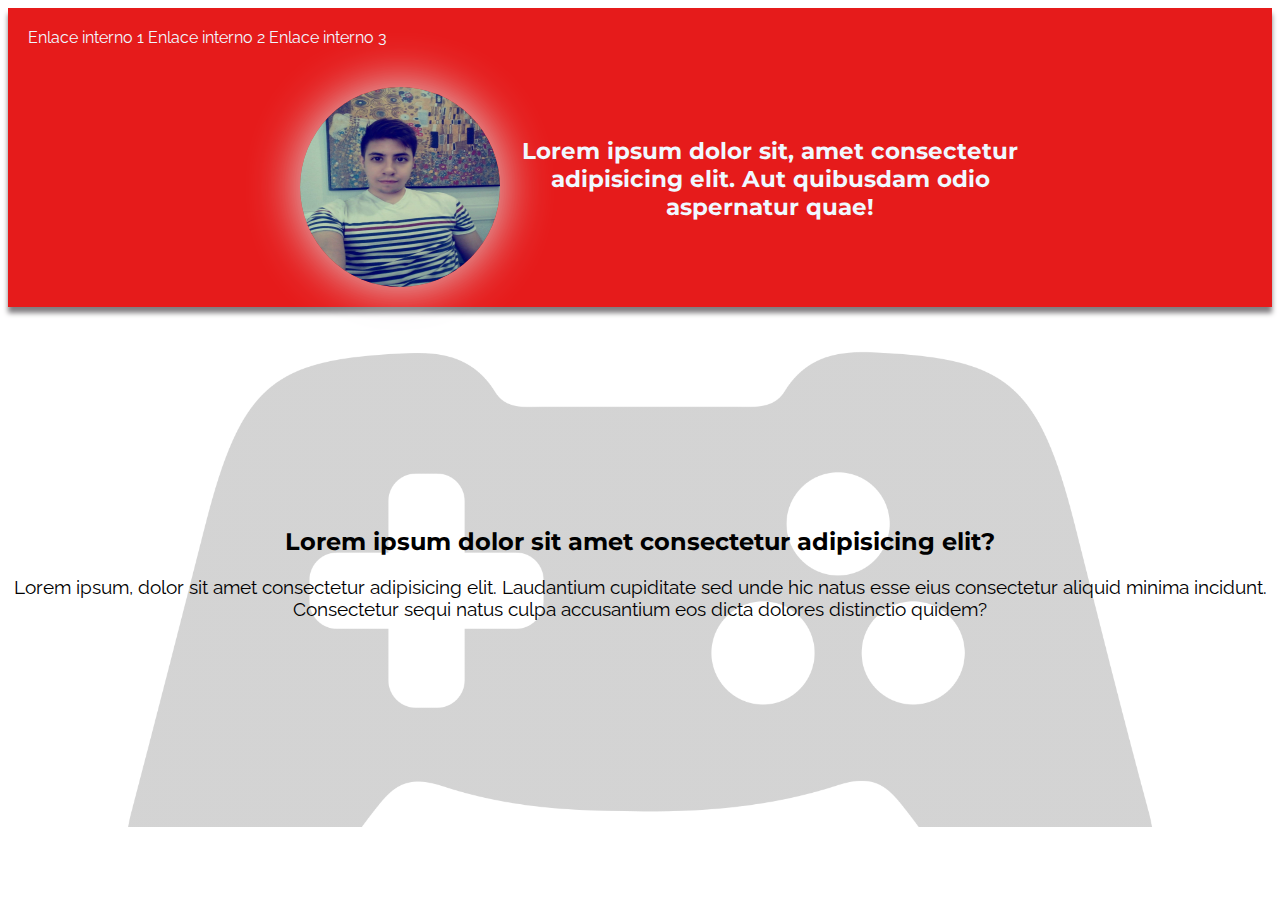
==== index.html @ 28871e73 "ajustes en primera seccion y cabecera" ====
<!DOCTYPE html>
<html>

<head>
  <meta charset="utf-8">
  <title>Hello, world!</title>
  <link rel="stylesheet" href="https://stackpath.bootstrapcdn.com/bootstrap/4.1.3/css/bootstrap.min.css" integrity="sha384-MCw98/SFnGE8fJT3GXwEOngsV7Zt27NXFoaoApmYm81iuXoPkFOJwJ8ERdknLPMO"
    crossorigin="anonymous">
    <link href="https://fonts.googleapis.com/css?family=Permanent+Marker|Raleway" rel="stylesheet">
    <link href="https://fonts.googleapis.com/css?family=Montserrat|Permanent+Marker|Raleway" rel="stylesheet">
  <link href="styles.css" rel="stylesheet">

  <script src="https://stackpath.bootstrapcdn.com/bootstrap/4.1.3/js/bootstrap.min.js" integrity="sha384-ChfqqxuZUCnJSK3+MXmPNIyE6ZbWh2IMqE241rYiqJxyMiZ6OW/JmZQ5stwEULTy"
    crossorigin="anonymous"></script>
</head>

<body>
  <header class="container-fluid cont_header">
    <section class="col12">
      <article class="row menu_nav">
        <a href="#">Enlace interno 1</a>
        <a href="#">Enlace interno 2</a>      
        <a href="#">Enlace interno 3</a>            
      </article>
      <article class="row cont_sobremi">
        <img src="img/mifoto.png" alt="yo">
        <h1 class="sobre_mi">Lorem ipsum dolor sit, amet consectetur adipisicing elit. Aut quibusdam odio aspernatur quae!</h1>
      </article>
    </section>
  </header>
  <section class="container seccion_body">
    <article class="primera_seccion col12">
      <h2 class="titulo_seccion">Lorem ipsum dolor sit amet consectetur adipisicing elit?</h2>
      <p class="expl_seccion">Lorem ipsum, dolor sit amet consectetur adipisicing elit. Laudantium cupiditate sed unde hic natus esse eius consectetur aliquid minima incidunt. Consectetur sequi natus culpa accusantium eos dicta dolores distinctio quidem?</p>
    </article>
  </section>
  <footer>

  </footer>
</body>

</html>
---- styles.css ----
.cont_header {
    width: 100%;
    height: 20%;
    background-color: rgb(230, 27, 27);
    color: aliceblue;
    -webkit-box-shadow: 0px 6px 5px 0px rgba(130, 126, 130, 1);
    -moz-box-shadow: 0px 6px 5px 0px rgba(130, 126, 130, 1);
    box-shadow: 0px 6px 5px 0px rgba(130, 126, 130, 1);
    z-index: 20;
}

article>img {
    width: 200px;
    height: 200px;
    border-radius: 50%;
    -webkit-box-shadow: 0px 0px 51px 0px rgba(224,221,224,1);
-moz-box-shadow: 0px 0px 51px 0px rgba(224,221,224,1);
box-shadow: 0px 0px 51px 0px rgba(224,221,224,1);
}

.menu_nav {
    padding: 20px;
    font-family: 'Raleway', sans-serif;
    color: aliceblue;
    text-decoration: none;
}

.sobre_mi {
    font-family: 'Montserrat', sans-serif;
    font-size: 17pt;
    margin-left: 20px;
    width: 500px;
    margin-top: 50px;
}

.cont_sobremi {
    display: flex;
    flex-direction: row;
    width: 100%;
    justify-content: center;
    padding: 20px;
    text-align: center;
}

article>a {
    color: aliceblue;
    text-decoration: none;
}

.primera_seccion {
    width: 100%;
    height: 100%;
    background-repeat: no-repeat;
    background-size: 100%;
    background-image: linear-gradient(rgba(255, 255, 255, .5), rgba(255, 255, 255, .5)), url("img/fondo1.png");
    z-index: 0;
}

.seccion_body {
    width: 100%;
    height: 500px;
    margin-top: 10px;
}

.titulo_seccion {
    text-align: center;
    padding-top: 200px;
    font-family: 'Montserrat', sans-serif;
}

.expl_seccion {
    text-align: center;
    font-family: 'Raleway', sans-serif;
    font-size: 14pt
}
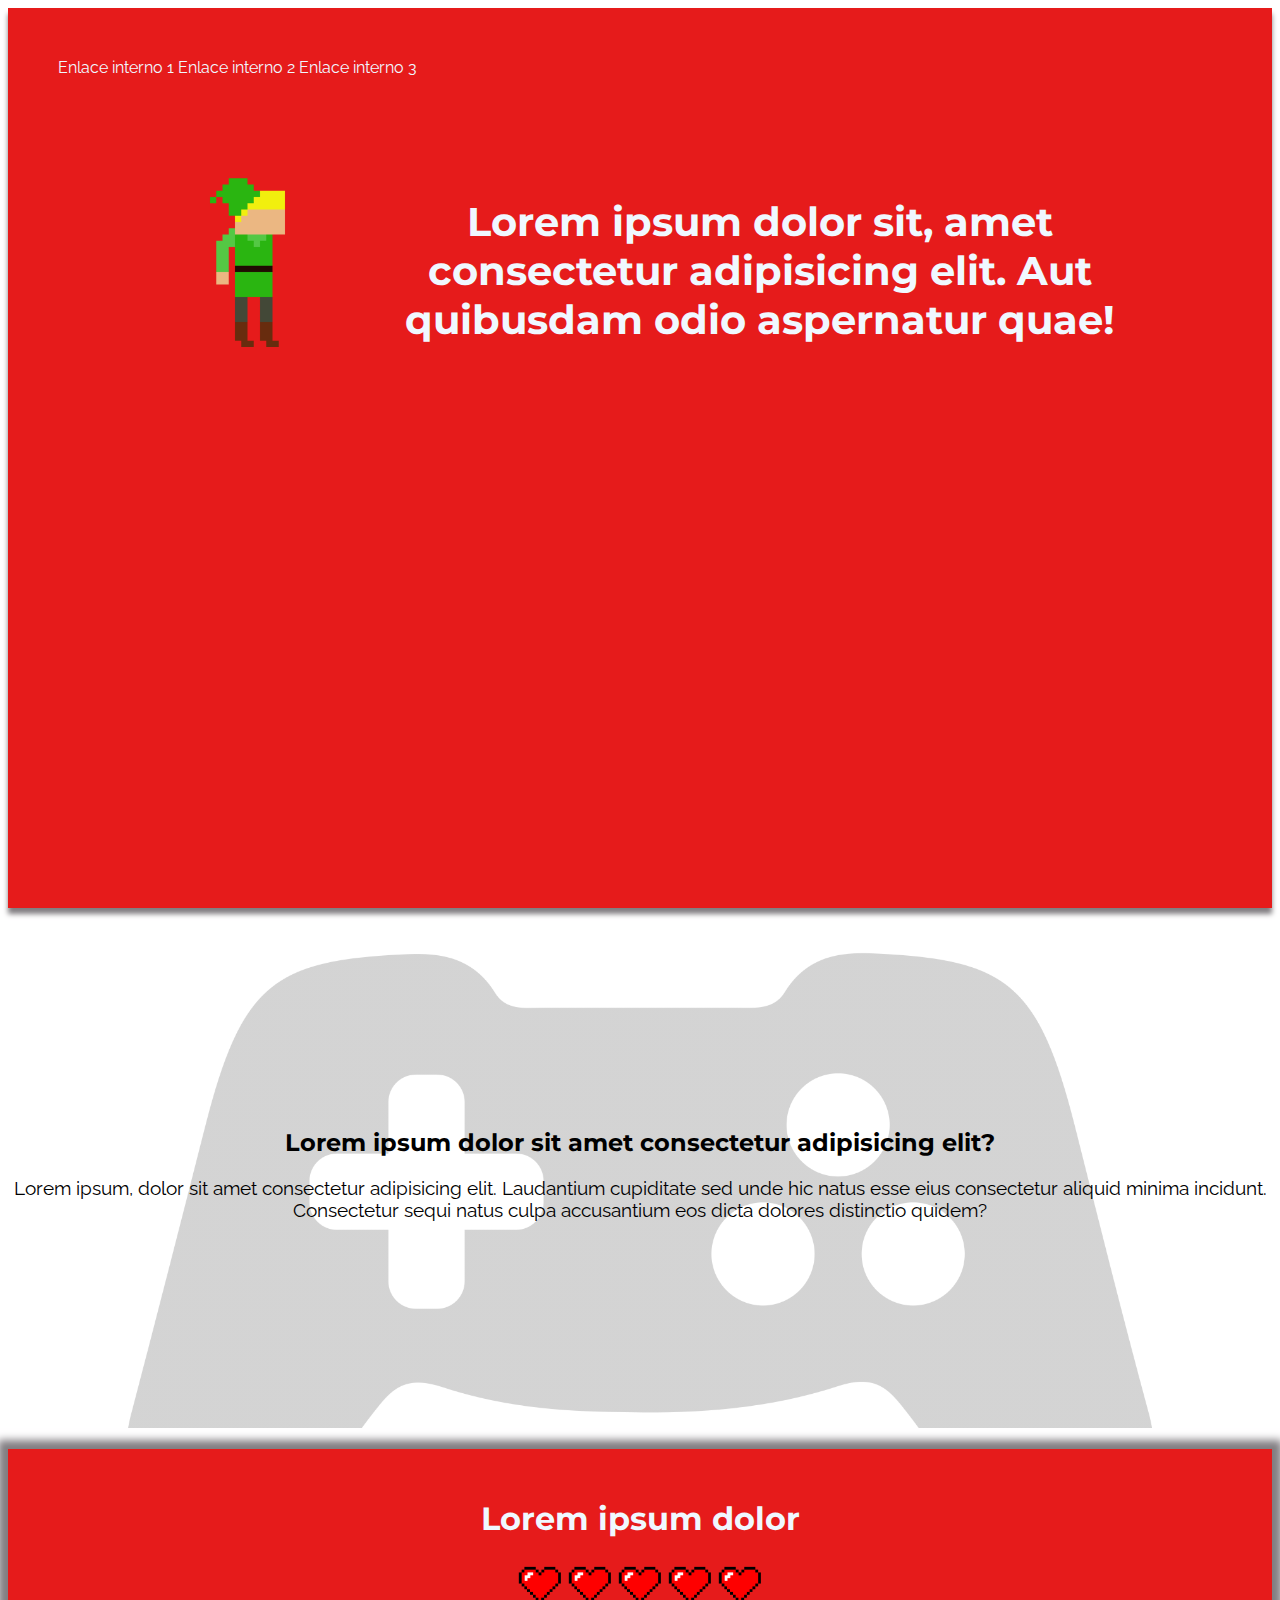
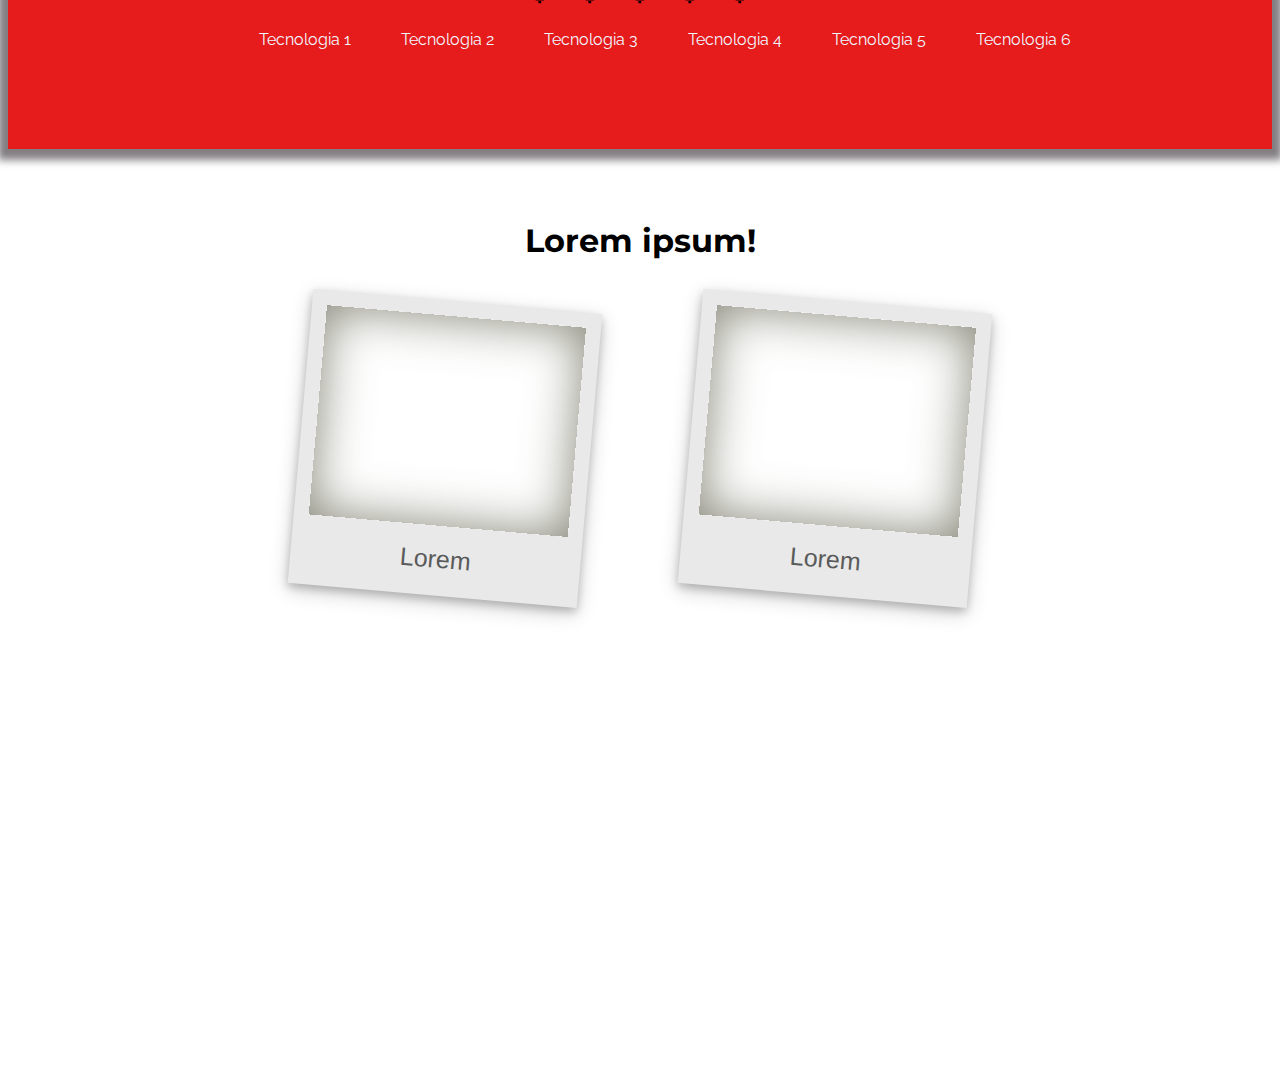
==== commit 74e26659: "seccion 3, arreglos en resto de secciones y js añadido" ====
--- a/index.html
+++ b/index.html
@@ -9,6 +9,7 @@
     <link href="https://fonts.googleapis.com/css?family=Permanent+Marker|Raleway" rel="stylesheet">
     <link href="https://fonts.googleapis.com/css?family=Montserrat|Permanent+Marker|Raleway" rel="stylesheet">
   <link href="styles.css" rel="stylesheet">
+  <script type="text/javascript" src="/js/javascript.js"></script>
 
   <script src="https://stackpath.bootstrapcdn.com/bootstrap/4.1.3/js/bootstrap.min.js" integrity="sha384-ChfqqxuZUCnJSK3+MXmPNIyE6ZbWh2IMqE241rYiqJxyMiZ6OW/JmZQ5stwEULTy"
     crossorigin="anonymous"></script>
@@ -23,7 +24,7 @@
         <a href="#">Enlace interno 3</a>            
       </article>
       <article class="row cont_sobremi">
-        <img src="img/mifoto.png" alt="yo">
+        <img src="img/pixelart1.png" alt="yo">
         <h1 class="sobre_mi">Lorem ipsum dolor sit, amet consectetur adipisicing elit. Aut quibusdam odio aspernatur quae!</h1>
       </article>
     </section>
@@ -34,6 +35,45 @@
       <p class="expl_seccion">Lorem ipsum, dolor sit amet consectetur adipisicing elit. Laudantium cupiditate sed unde hic natus esse eius consectetur aliquid minima incidunt. Consectetur sequi natus culpa accusantium eos dicta dolores distinctio quidem?</p>
     </article>
   </section>
+  <section class=" conatiner-fluid segunda_seccion">
+    <article class="col12">
+        <h1 class="titulo_seccion2">Lorem ipsum dolor</h1>
+    </article>
+    <article class="col12 corazones">
+        <img id="corazon" src="img/pixelart2.png">
+        <img id="corazon" src="img/pixelart2.png">
+        <img id="corazon" src="img/pixelart2.png">
+        <img id="corazon" src="img/pixelart2.png">
+        <img id="corazon" src="img/pixelart2.png">
+    </article>
+    <article class="col12 tecnologias">
+        <span>Tecnologia 1</span>
+        <span>Tecnologia 2</span>
+        <span>Tecnologia 3</span>
+        <span>Tecnologia 4</span>
+        <span>Tecnologia 5</span>
+        <span>Tecnologia 6</span>
+    </article>
+  </section>
+  <section class="container tercera_seccion">
+    <article class="col12">
+      <h1 class="titulo_seccion2">Lorem ipsum!</h1>
+    </article>
+    <article class="row">
+      <div class="cont">
+
+        <div class="polaroid mislider pol1">
+          <div class="photo" style="background-image: url('http://yogaconamelia.com/wp-content/uploads/2016/08/mama-291x300.jpg')"></div>
+          <h4>Lorem</h4></div>
+    
+        <div class="polaroid mislider pol2">
+          <div class="photo" style="background-image: url('http://cdn.blessthisstuff.com/imagens/stuff/le-velo-vintage-bikes-2.jpg')"></div>
+          <h4>Lorem</h4></div>
+    
+      </div>
+    </article>
+  </section>
+
   <footer>
 
   </footer>
--- a/styles.css
+++ b/styles.css
@@ -1,25 +1,25 @@
 .cont_header {
     width: 100%;
-    height: 20%;
+    height: 100vh;
     background-color: rgb(230, 27, 27);
     color: aliceblue;
-    -webkit-box-shadow: 0px 6px 5px 0px rgba(130, 126, 130, 1);
-    -moz-box-shadow: 0px 6px 5px 0px rgba(130, 126, 130, 1);
-    box-shadow: 0px 6px 5px 0px rgba(130, 126, 130, 1);
+    -webkit-box-shadow: 0px 6px 5px 0px #827e82;
+    -moz-box-shadow: 0px 6px 5px 0px #827e82;
+    box-shadow: 0px 6px 5px 0px #827e82;
     z-index: 20;
 }
 
 article>img {
     width: 200px;
     height: 200px;
-    border-radius: 50%;
-    -webkit-box-shadow: 0px 0px 51px 0px rgba(224,221,224,1);
--moz-box-shadow: 0px 0px 51px 0px rgba(224,221,224,1);
-box-shadow: 0px 0px 51px 0px rgba(224,221,224,1);
+    /* border-radius: 50%;
+    -webkit-box-shadow: 0px 0px 14px 0px rgba(224,221,224,1);
+    -moz-box-shadow: 0px 0px 14px 0px rgba(224,221,224,1);
+    box-shadow: 0px 0px 14px 0px rgba(224,221,224,1); */
 }
 
 .menu_nav {
-    padding: 20px;
+    padding: 50px;
     font-family: 'Raleway', sans-serif;
     color: aliceblue;
     text-decoration: none;
@@ -27,9 +27,8 @@
 
 .sobre_mi {
     font-family: 'Montserrat', sans-serif;
-    font-size: 17pt;
-    margin-left: 20px;
-    width: 500px;
+    font-size: 30pt;
+    width: 800px;
     margin-top: 50px;
 }
 
@@ -72,4 +71,83 @@
     text-align: center;
     font-family: 'Raleway', sans-serif;
     font-size: 14pt
-}+}
+.segunda_seccion{
+    background-color: rgb(230, 27, 27);
+    color: aliceblue;
+    height: 300px;
+    -webkit-box-shadow: 0px 1px 8px 10px rgba(130,126,130,1);
+    -moz-box-shadow: 0px 1px 8px 10px rgba(130,126,130,1);
+    box-shadow: 0px 1px 8px 10px rgba(130,126,130,1);
+}
+#corazon{
+    width: 50px;
+    height: 50px;
+}
+.titulo_seccion2{
+    text-align: center;
+    padding-top:50px;
+    font-family: 'Montserrat', sans-serif;
+}
+.corazones{
+    display: flex;
+    flex-direction: row;
+    justify-content: center;
+}
+.tecnologias{
+    display: flex;
+    flex-direction: row;
+    justify-content: center;
+    font-family: 'Raleway', sans-serif;
+    margin-top: 20px;
+
+}
+.tecnologias>span{
+    margin-left: 50px;
+}
+.tercera_seccion{
+    width: 100%;
+    height: 100vh;
+}
+.cont {
+    width: 100%;
+    height: 100%;
+    display: flex;
+    justify-content: center;
+    align-items: center;
+  }
+  
+  .polaroid {
+    margin: 20px;
+    height: 295px;
+    width: 290px;
+    padding: 15px;
+    background-color: #e9e9e9;
+    box-sizing: border-box;
+    box-shadow: 0 4px 8px 0 rgba(0, 0, 0, 0.2), 0 6px 20px 0 rgba(0, 0, 0, 0.19);
+    transform: rotate(5deg); 
+  }
+  
+  .photo {
+    background-size: cover;
+    background-position: center center;
+    box-shadow: inset 0 0 50px rgba(99, 99, 80, 0.8);
+    height: 210px;
+    width: 260px;
+    background-color: white;
+  }
+  
+  .polaroid h4 {
+    font: 400 100px/1.5 'Pacifico', Helvetica, sans-serif;
+    color: #2a2b2b;
+    margin: 15px 0;
+    font-size: 25px;
+    text-align: center;
+    opacity: 0.75;
+  }
+  .pol1{
+      margin-right:50px;
+  }
+  .pol2{
+      margin-left: 50px;
+  }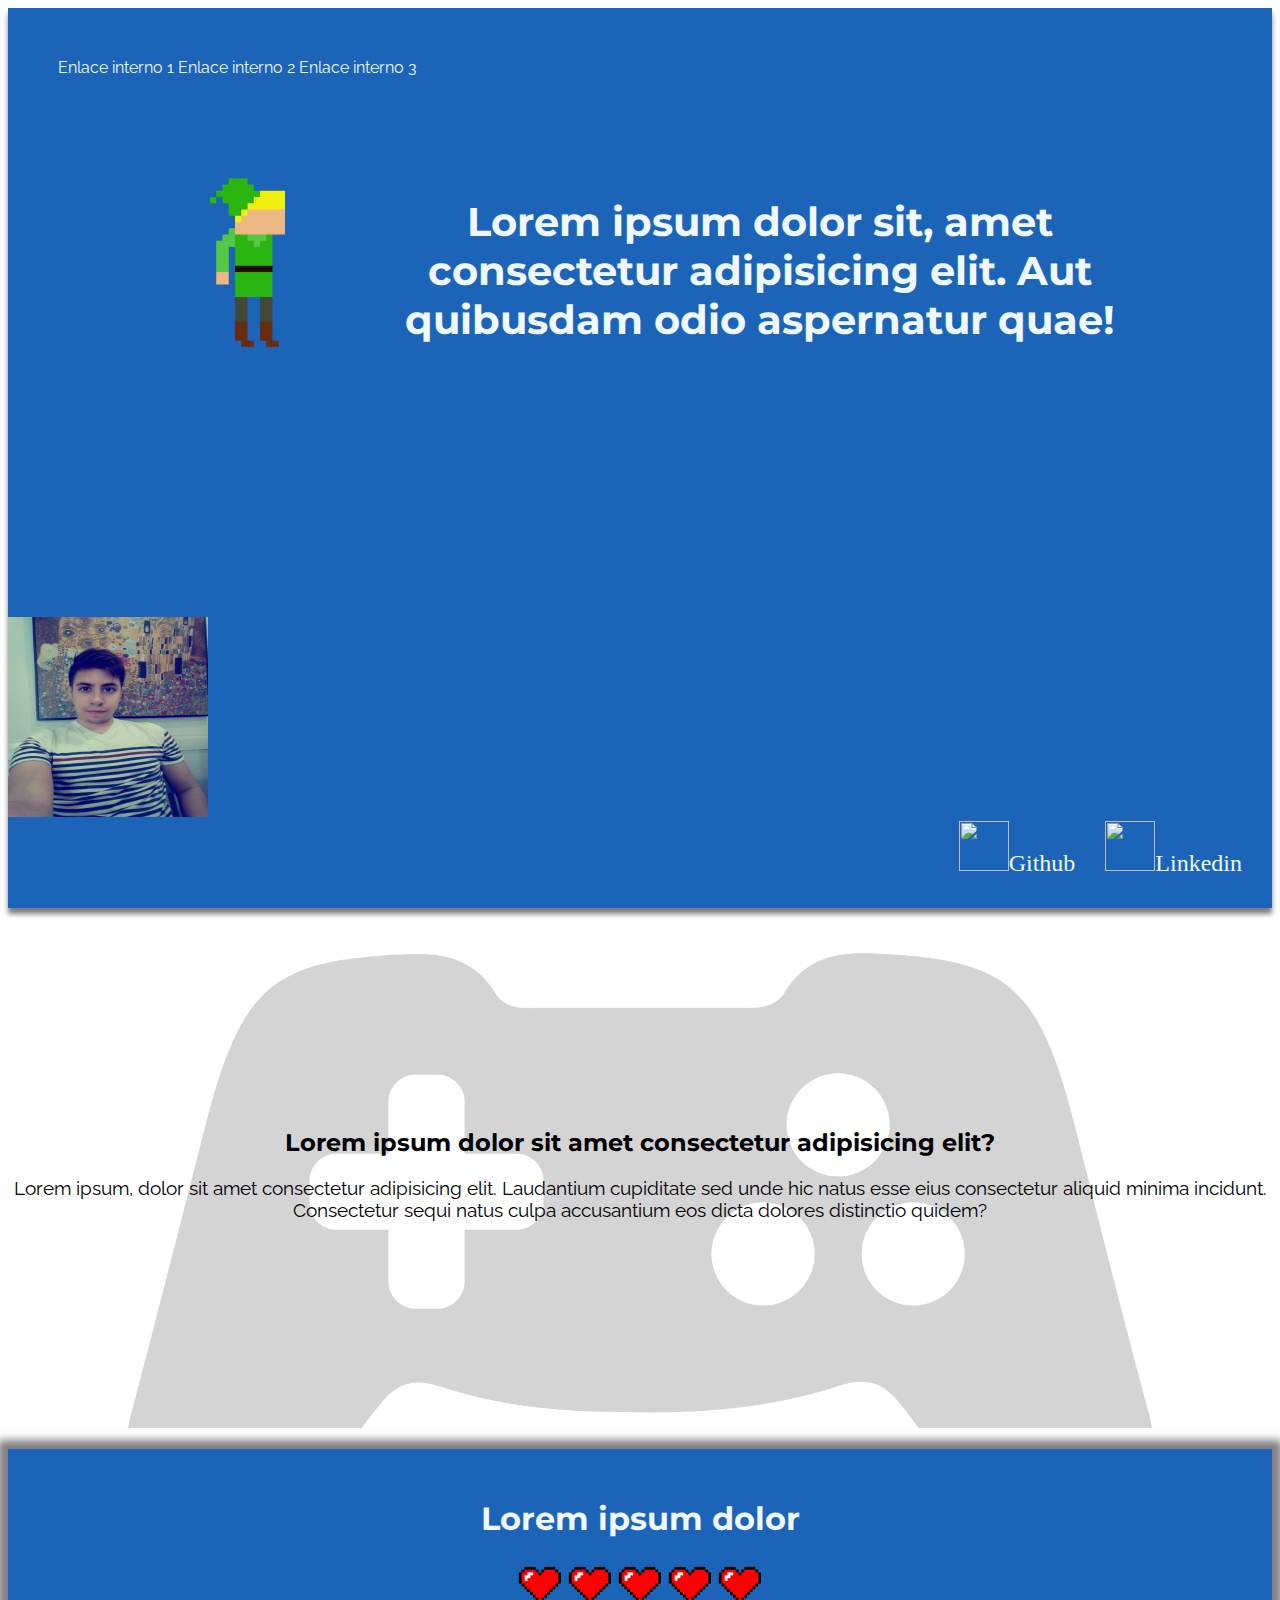
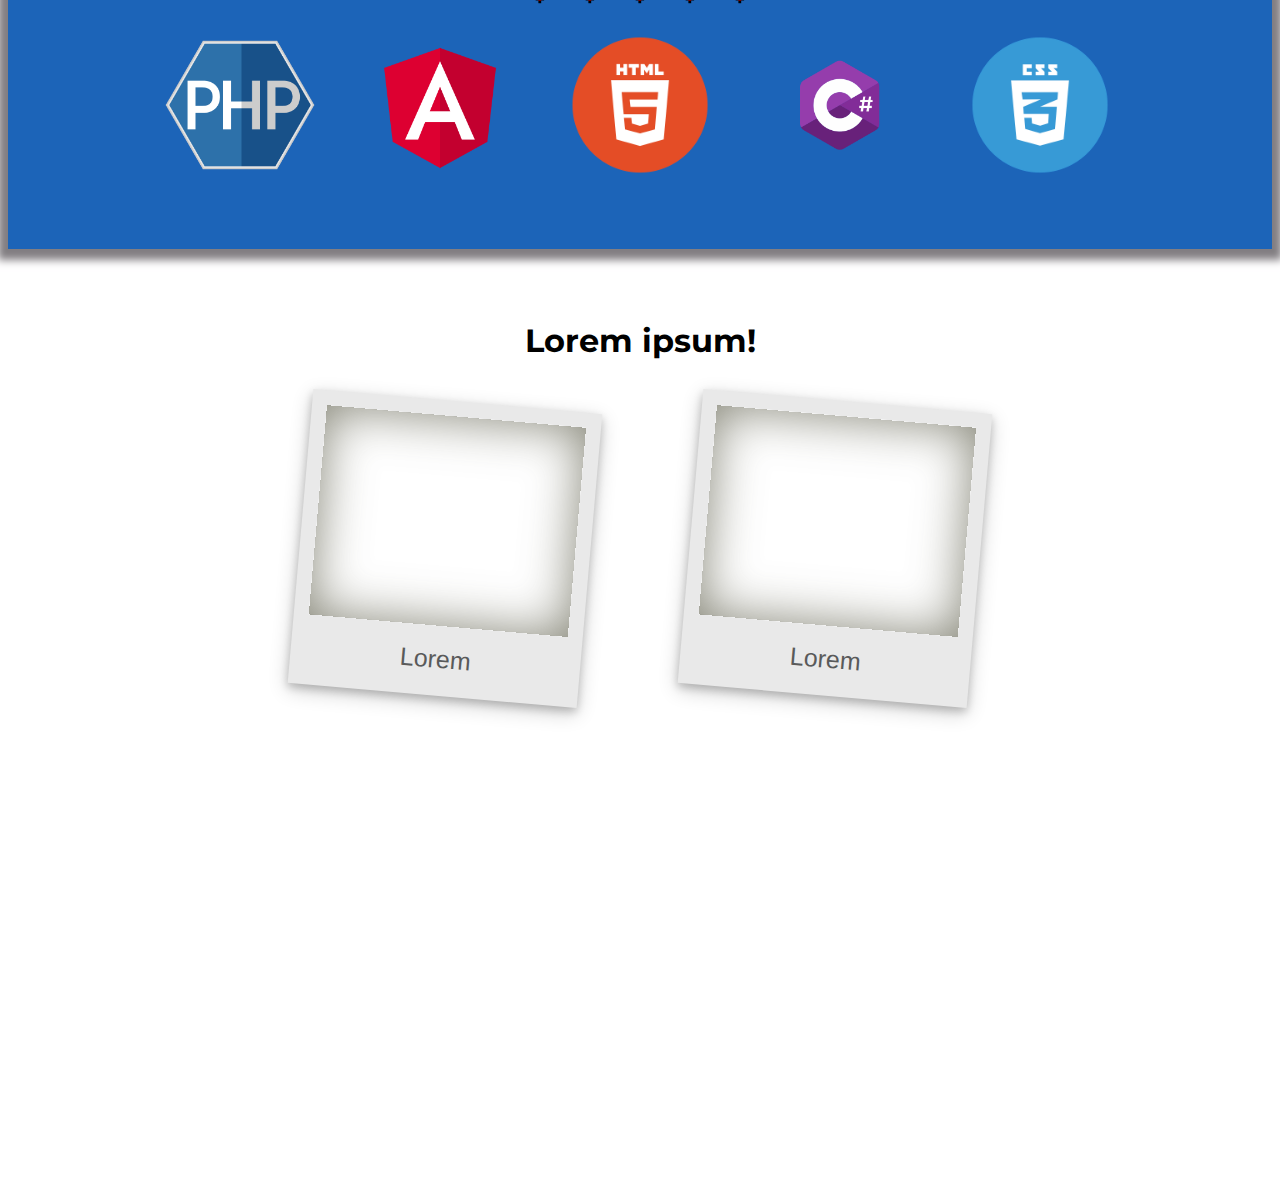
==== commit 409979b2: "añadido social media y ajustes en secciones" ====
--- a/index.html
+++ b/index.html
@@ -24,8 +24,15 @@
         <a href="#">Enlace interno 3</a>            
       </article>
       <article class="row cont_sobremi">
-        <img src="img/pixelart1.png" alt="yo">
+        <img src="img/pixelart1.png" alt="Link pixel art">
         <h1 class="sobre_mi">Lorem ipsum dolor sit, amet consectetur adipisicing elit. Aut quibusdam odio aspernatur quae!</h1>
+      </article>
+      <article class="foto_yo">
+        <img src="img/mifoto.png" alt="yo">
+      </article>
+      <article class="social_media">
+        <a href="#"><img src="https://img.icons8.com/material/48/000000/github.png">Github</a>
+        <a href="#"><img src="https://img.icons8.com/ios-glyphs/60/000000/linkedin-2.png">Linkedin</a>
       </article>
     </section>
   </header>
@@ -46,13 +53,12 @@
         <img id="corazon" src="img/pixelart2.png">
         <img id="corazon" src="img/pixelart2.png">
     </article>
-    <article class="col12 tecnologias">
-        <span>Tecnologia 1</span>
-        <span>Tecnologia 2</span>
-        <span>Tecnologia 3</span>
-        <span>Tecnologia 4</span>
-        <span>Tecnologia 5</span>
-        <span>Tecnologia 6</span>
+    <article class="tecnologias">
+        <div class="col2"><img class="img_tec primero" src="img/php.png"></div>
+        <div class="col2"><img class="img_tec" src="img/angular.png"></div>
+        <div class="col2"><img class="img_tec" src="img/html.png"></div>
+        <div class="col2"><img class="img_tec" src="img/csharp.png"></div>
+        <div class="col2"><img class="img_tec" src="img/css.png"></div>
     </article>
   </section>
   <section class="container tercera_seccion">
--- a/styles.css
+++ b/styles.css
@@ -1,7 +1,7 @@
 .cont_header {
     width: 100%;
     height: 100vh;
-    background-color: rgb(230, 27, 27);
+    background-color:#1c64b8;
     color: aliceblue;
     -webkit-box-shadow: 0px 6px 5px 0px #827e82;
     -moz-box-shadow: 0px 6px 5px 0px #827e82;
@@ -36,6 +36,7 @@
     display: flex;
     flex-direction: row;
     width: 100%;
+    height: 450px;
     justify-content: center;
     padding: 20px;
     text-align: center;
@@ -73,9 +74,9 @@
     font-size: 14pt
 }
 .segunda_seccion{
-    background-color: rgb(230, 27, 27);
+    background-color: #1c64b8;
     color: aliceblue;
-    height: 300px;
+    height: 400px;
     -webkit-box-shadow: 0px 1px 8px 10px rgba(130,126,130,1);
     -moz-box-shadow: 0px 1px 8px 10px rgba(130,126,130,1);
     box-shadow: 0px 1px 8px 10px rgba(130,126,130,1);
@@ -100,10 +101,6 @@
     justify-content: center;
     font-family: 'Raleway', sans-serif;
     margin-top: 20px;
-
-}
-.tecnologias>span{
-    margin-left: 50px;
 }
 .tercera_seccion{
     width: 100%;
@@ -150,4 +147,27 @@
   }
   .pol2{
       margin-left: 50px;
+  }
+  .img_tec{
+      width: 150px;
+      height: 150px;
+      margin-left: 50px;
+  }
+  .img_tec.primero{
+      margin:0;
+  }
+  .social_media{
+    width: 100%;
+    height: 30px;
+    display: flex;
+    flex-direction: row;
+    justify-content: flex-end;
+  }
+  .social_media>a>img{
+      width: 50px;
+      height: 50px;
+  }
+  .social_media>a{
+      font-size: 18pt;
+      margin-right: 30px;
   }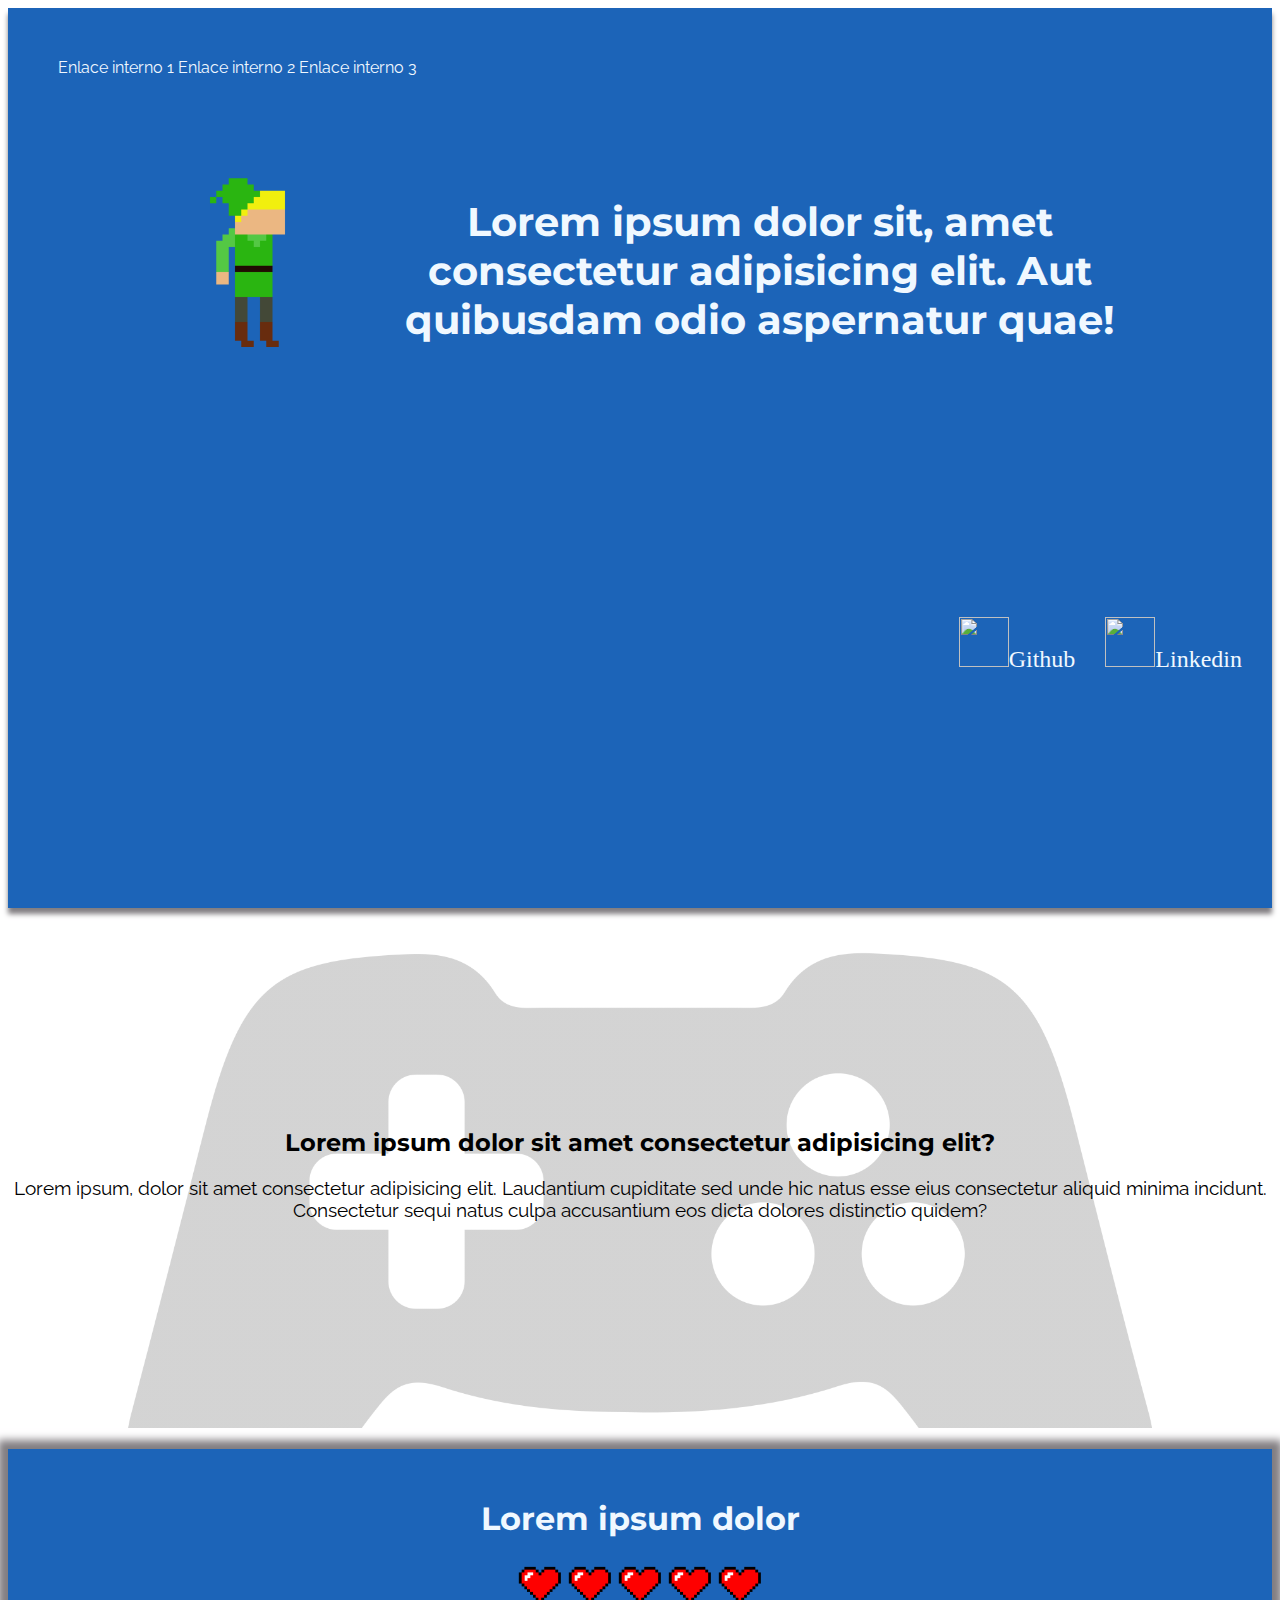
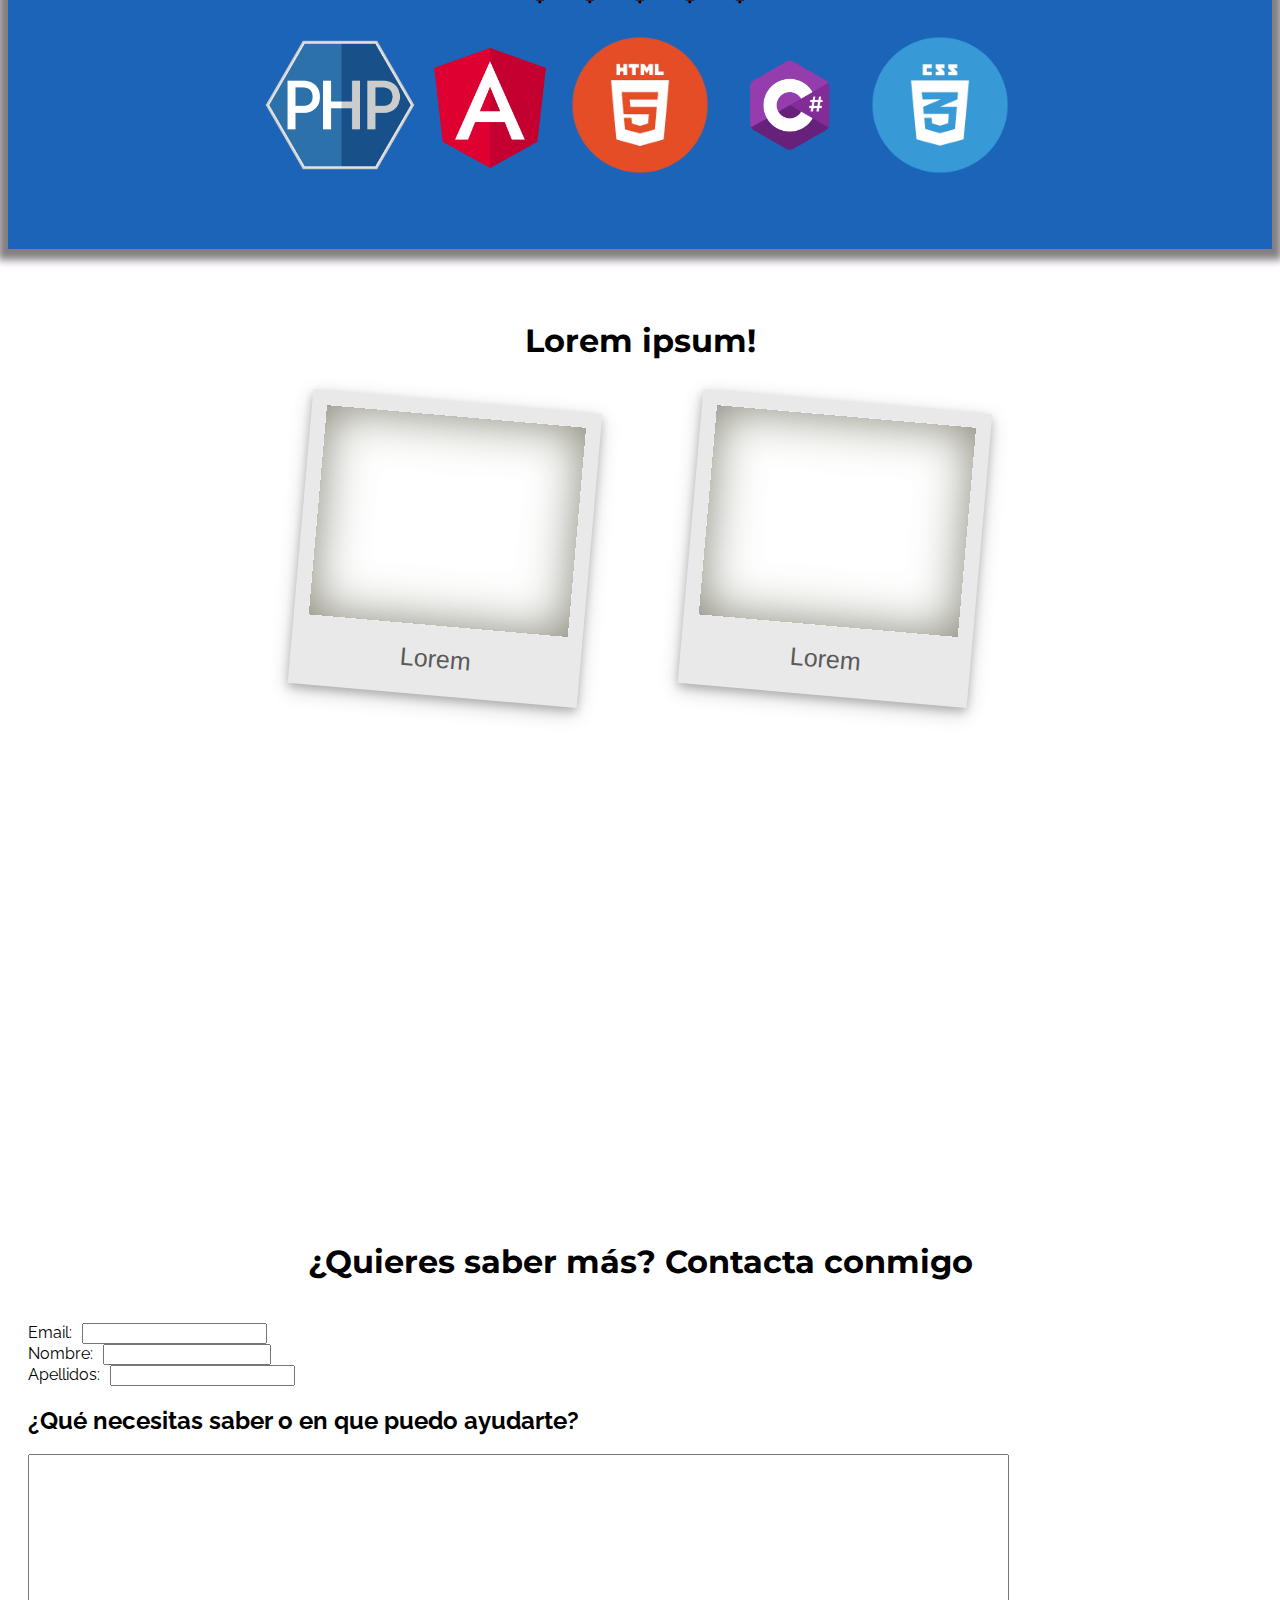
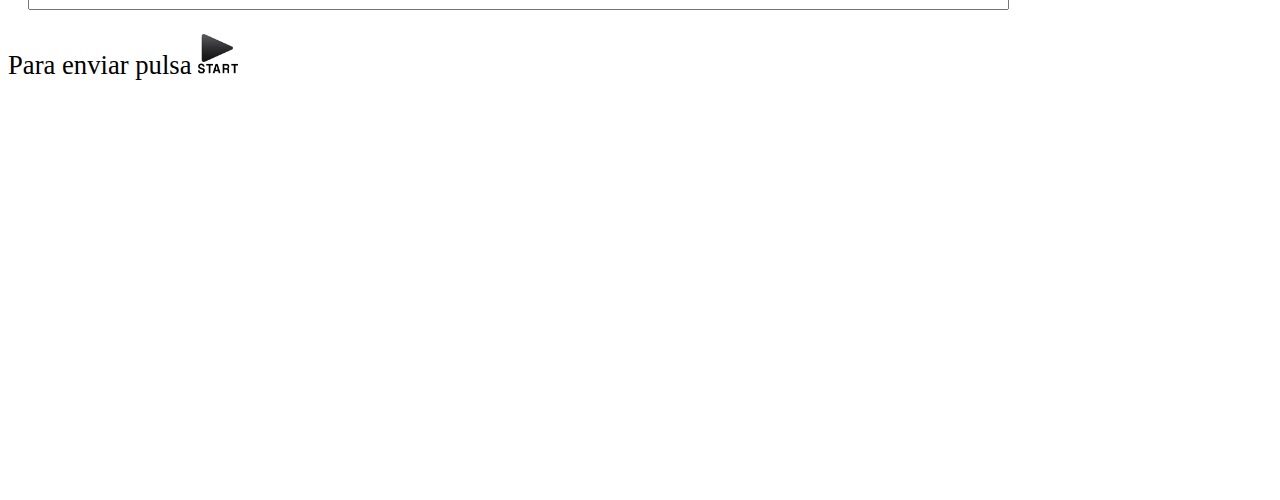
==== commit fde375ec: "cuarta seccion creada y ajustes en otras secciones" ====
--- a/index.html
+++ b/index.html
@@ -6,8 +6,8 @@
   <title>Hello, world!</title>
   <link rel="stylesheet" href="https://stackpath.bootstrapcdn.com/bootstrap/4.1.3/css/bootstrap.min.css" integrity="sha384-MCw98/SFnGE8fJT3GXwEOngsV7Zt27NXFoaoApmYm81iuXoPkFOJwJ8ERdknLPMO"
     crossorigin="anonymous">
-    <link href="https://fonts.googleapis.com/css?family=Permanent+Marker|Raleway" rel="stylesheet">
-    <link href="https://fonts.googleapis.com/css?family=Montserrat|Permanent+Marker|Raleway" rel="stylesheet">
+  <link href="https://fonts.googleapis.com/css?family=Permanent+Marker|Raleway" rel="stylesheet">
+  <link href="https://fonts.googleapis.com/css?family=Montserrat|Permanent+Marker|Raleway" rel="stylesheet">
   <link href="styles.css" rel="stylesheet">
   <script type="text/javascript" src="/js/javascript.js"></script>
 
@@ -17,18 +17,17 @@
 
 <body>
   <header class="container-fluid cont_header">
-    <section class="col12">
+    <section class="col-12">
       <article class="row menu_nav">
         <a href="#">Enlace interno 1</a>
-        <a href="#">Enlace interno 2</a>      
-        <a href="#">Enlace interno 3</a>            
+        <a href="#">Enlace interno 2</a>
+        <a href="#">Enlace interno 3</a>
       </article>
       <article class="row cont_sobremi">
-        <img src="img/pixelart1.png" alt="Link pixel art">
-        <h1 class="sobre_mi">Lorem ipsum dolor sit, amet consectetur adipisicing elit. Aut quibusdam odio aspernatur quae!</h1>
-      </article>
-      <article class="foto_yo">
-        <img src="img/mifoto.png" alt="yo">
+        <img class="pixel_art1" src="img/pixelart1.png" alt="Link pixel art">
+        <h1 class="sobre_mi">Lorem ipsum dolor sit, amet consectetur adipisicing elit. Aut quibusdam odio aspernatur
+          quae!</h1>
+        <!-- <img class="foto_yo" src="img/mifoto.png" alt="yo"> -->
       </article>
       <article class="social_media">
         <a href="#"><img src="https://img.icons8.com/material/48/000000/github.png">Github</a>
@@ -39,26 +38,28 @@
   <section class="container seccion_body">
     <article class="primera_seccion col12">
       <h2 class="titulo_seccion">Lorem ipsum dolor sit amet consectetur adipisicing elit?</h2>
-      <p class="expl_seccion">Lorem ipsum, dolor sit amet consectetur adipisicing elit. Laudantium cupiditate sed unde hic natus esse eius consectetur aliquid minima incidunt. Consectetur sequi natus culpa accusantium eos dicta dolores distinctio quidem?</p>
+      <p class="expl_seccion">Lorem ipsum, dolor sit amet consectetur adipisicing elit. Laudantium cupiditate sed unde
+        hic natus esse eius consectetur aliquid minima incidunt. Consectetur sequi natus culpa accusantium eos dicta
+        dolores distinctio quidem?</p>
     </article>
   </section>
   <section class=" conatiner-fluid segunda_seccion">
-    <article class="col12">
-        <h1 class="titulo_seccion2">Lorem ipsum dolor</h1>
+    <article class="col-12">
+      <h1 class="titulo_seccion2">Lorem ipsum dolor</h1>
     </article>
-    <article class="col12 corazones">
-        <img id="corazon" src="img/pixelart2.png">
-        <img id="corazon" src="img/pixelart2.png">
-        <img id="corazon" src="img/pixelart2.png">
-        <img id="corazon" src="img/pixelart2.png">
-        <img id="corazon" src="img/pixelart2.png">
+    <article class="col-12 corazones">
+      <img id="corazon" src="img/pixelart2.png">
+      <img id="corazon" src="img/pixelart2.png">
+      <img id="corazon" src="img/pixelart2.png">
+      <img id="corazon" src="img/pixelart2.png">
+      <img id="corazon" src="img/pixelart2.png">
     </article>
     <article class="tecnologias">
-        <div class="col2"><img class="img_tec primero" src="img/php.png"></div>
-        <div class="col2"><img class="img_tec" src="img/angular.png"></div>
-        <div class="col2"><img class="img_tec" src="img/html.png"></div>
-        <div class="col2"><img class="img_tec" src="img/csharp.png"></div>
-        <div class="col2"><img class="img_tec" src="img/css.png"></div>
+      <div class="col-2"><img class="img_tec primero" src="img/php.png"></div>
+      <div class="col-2"><img class="img_tec" src="img/angular.png"></div>
+      <div class="col-2"><img class="img_tec" src="img/html.png"></div>
+      <div class="col-2"><img class="img_tec" src="img/csharp.png"></div>
+      <div class="col-2"><img class="img_tec" src="img/css.png"></div>
     </article>
   </section>
   <section class="container tercera_seccion">
@@ -67,19 +68,42 @@
     </article>
     <article class="row">
       <div class="cont">
-
-        <div class="polaroid mislider pol1">
+        <div class="polaroid mislider pol1 ">
           <div class="photo" style="background-image: url('http://yogaconamelia.com/wp-content/uploads/2016/08/mama-291x300.jpg')"></div>
-          <h4>Lorem</h4></div>
-    
+          <h4>Lorem</h4>
+        </div>
         <div class="polaroid mislider pol2">
           <div class="photo" style="background-image: url('http://cdn.blessthisstuff.com/imagens/stuff/le-velo-vintage-bikes-2.jpg')"></div>
-          <h4>Lorem</h4></div>
-    
+          <h4>Lorem</h4>
+        </div>
       </div>
     </article>
   </section>
-
+  <section class="container cuarta_seccion">
+    <article class="row">
+      <h1 class="titulo_seccion2">¿Quieres saber más? Contacta conmigo</h1>
+    </article>
+    <article class="row formulario_contacto">
+      <div class="col-12">
+        <label>Email:<input type="email"></label>
+      </div>
+      <div class="col-4">
+        <label>Nombre:<input type="text" style="width: 160px;"></label>
+      </div>
+      <div class="col-6">
+        Apellidos:<input type="text" style="margin-left:10px;">
+      </div>
+      <div class="col-12">
+        <h2>¿Qué necesitas saber o en que puedo ayudarte?</h2>
+      </div>
+      <div class="col-12">
+        <textarea class="textarea_contacto" cols="120" rows="10"></textarea>
+      </div>
+    </article>
+    <article class="col-12 enviar">
+      <span>Para enviar pulsa <img src="img/start.png"></span>
+    </article>
+  </section>
   <footer>
 
   </footer>
--- a/styles.css
+++ b/styles.css
@@ -40,6 +40,7 @@
     justify-content: center;
     padding: 20px;
     text-align: center;
+    z-index: 2;
 }
 
 article>a {
@@ -151,7 +152,6 @@
   .img_tec{
       width: 150px;
       height: 150px;
-      margin-left: 50px;
   }
   .img_tec.primero{
       margin:0;
@@ -170,4 +170,36 @@
   .social_media>a{
       font-size: 18pt;
       margin-right: 30px;
+  }
+  .foto_yo{
+      width: 400px;
+      height: 450px;  
+      z-index: 0;
+  }
+  .pixel_art1{
+      z-index: 1
+  }
+  .cont_sobremi>h1{
+      z-index: 1;
+  }
+  .cuarta_seccion{
+      width: 100%;
+      height: 100vh;
+  }
+  .textarea_contacto{
+      resize: none;
+  }
+  label>input{
+      margin-left: 10px;
+  }
+  .formulario_contacto{
+      padding: 20px;
+      font-family: 'Raleway', sans-serif;
+  }
+  .enviar>span>img{
+    width: 40px;
+    height: 40px;
+  }
+  .enviar>span{
+      font-size: 20pt;
   }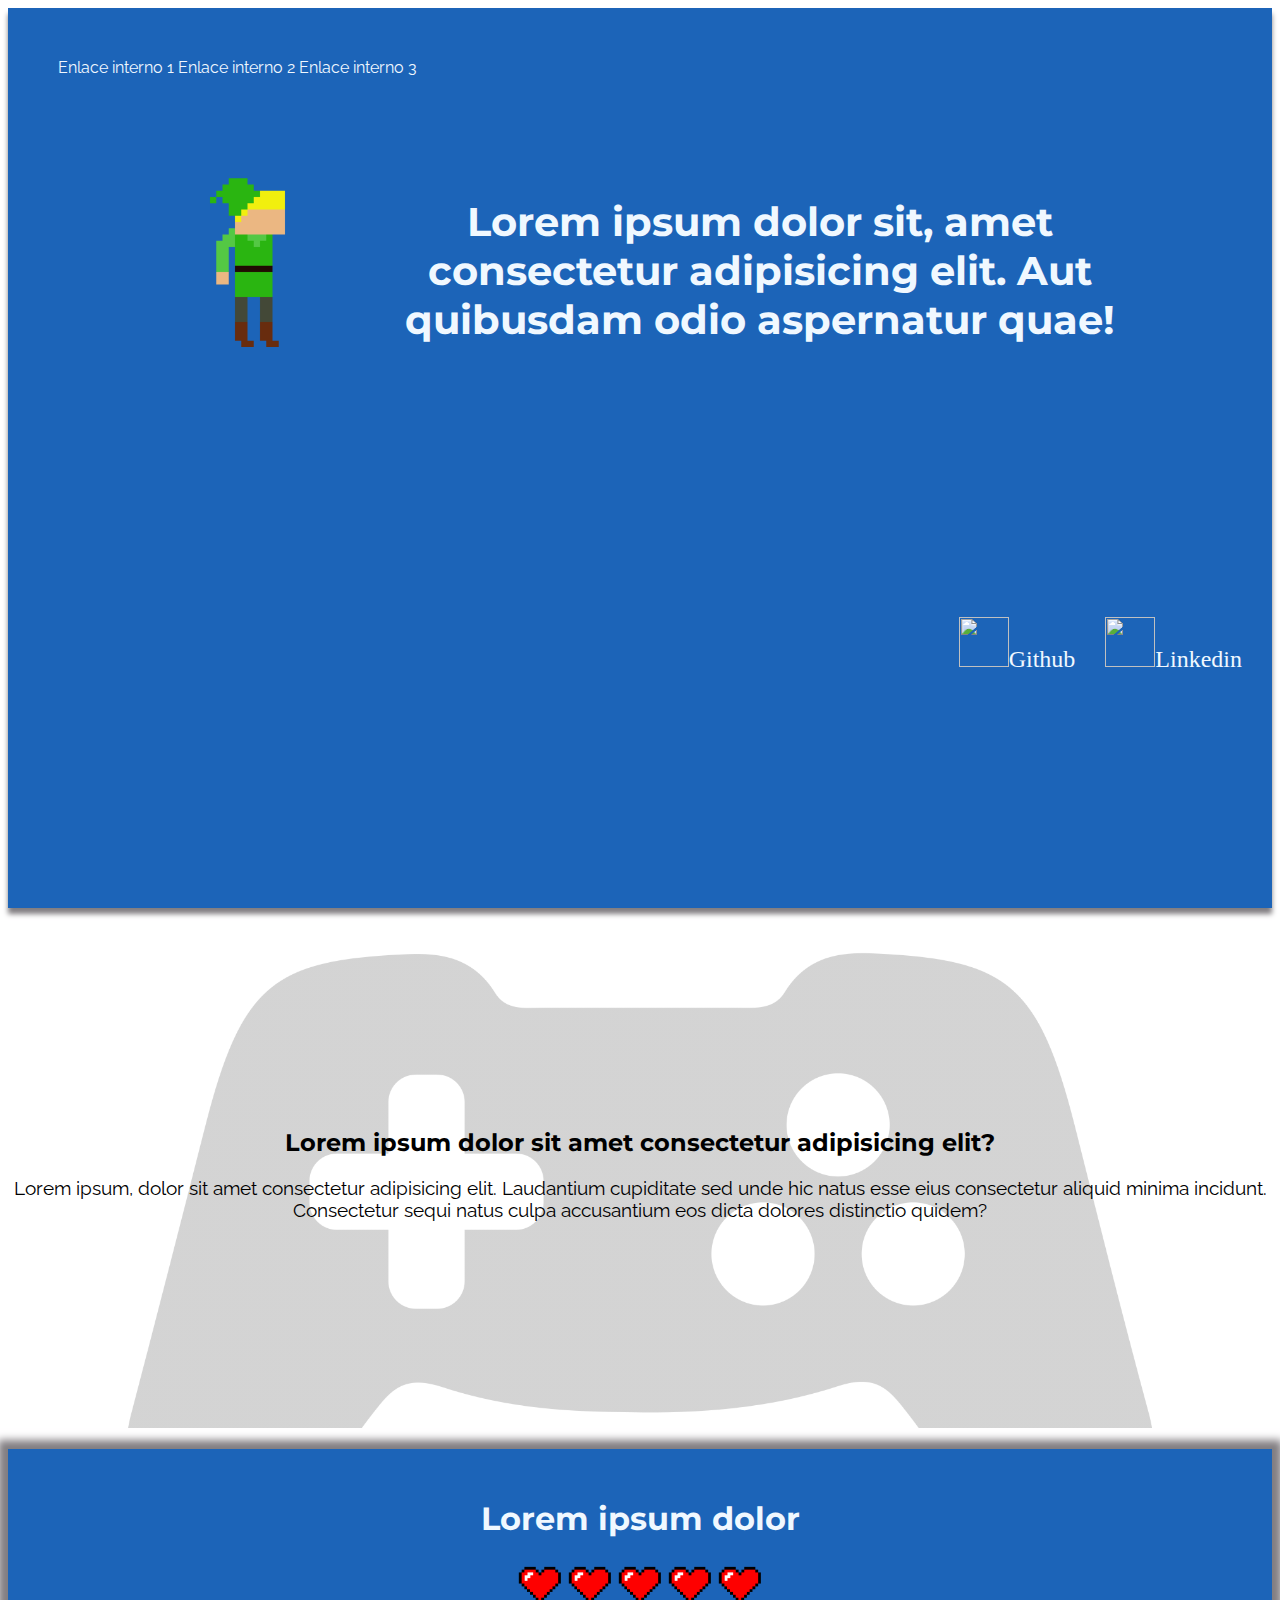
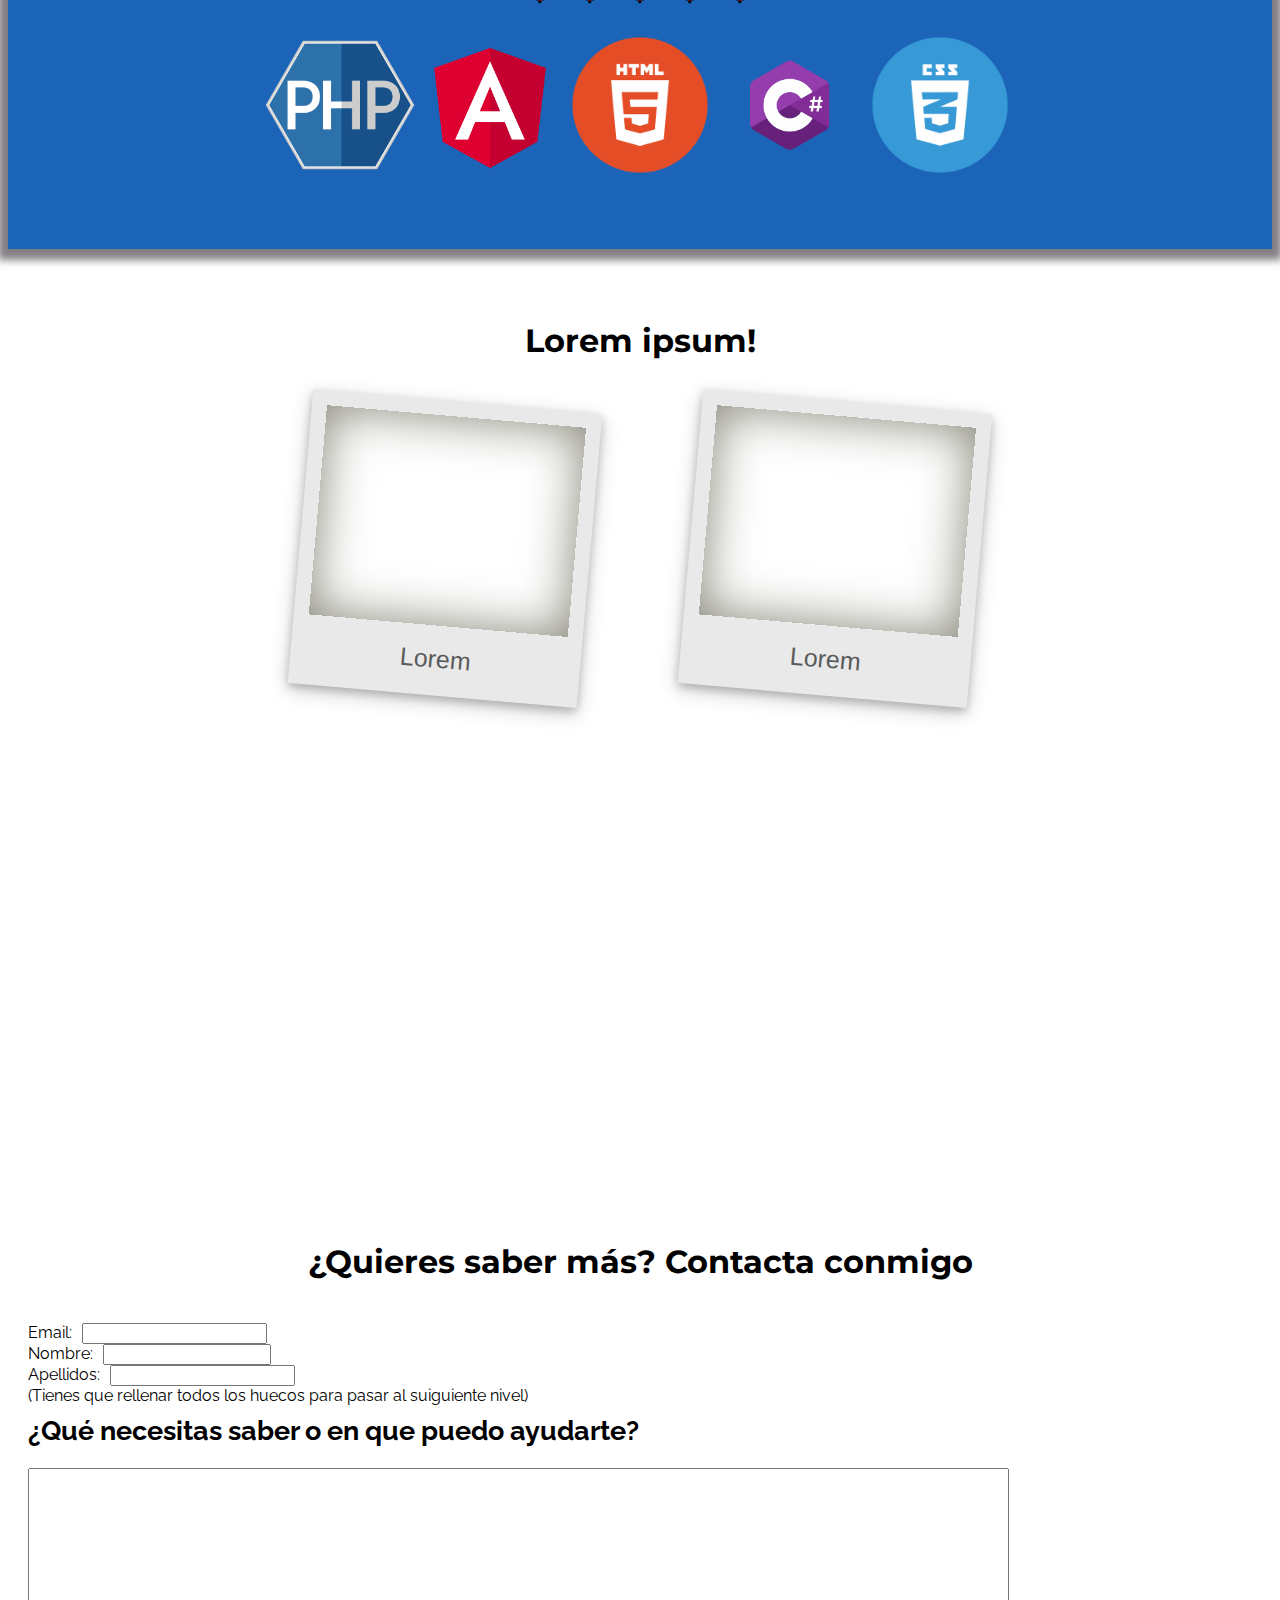
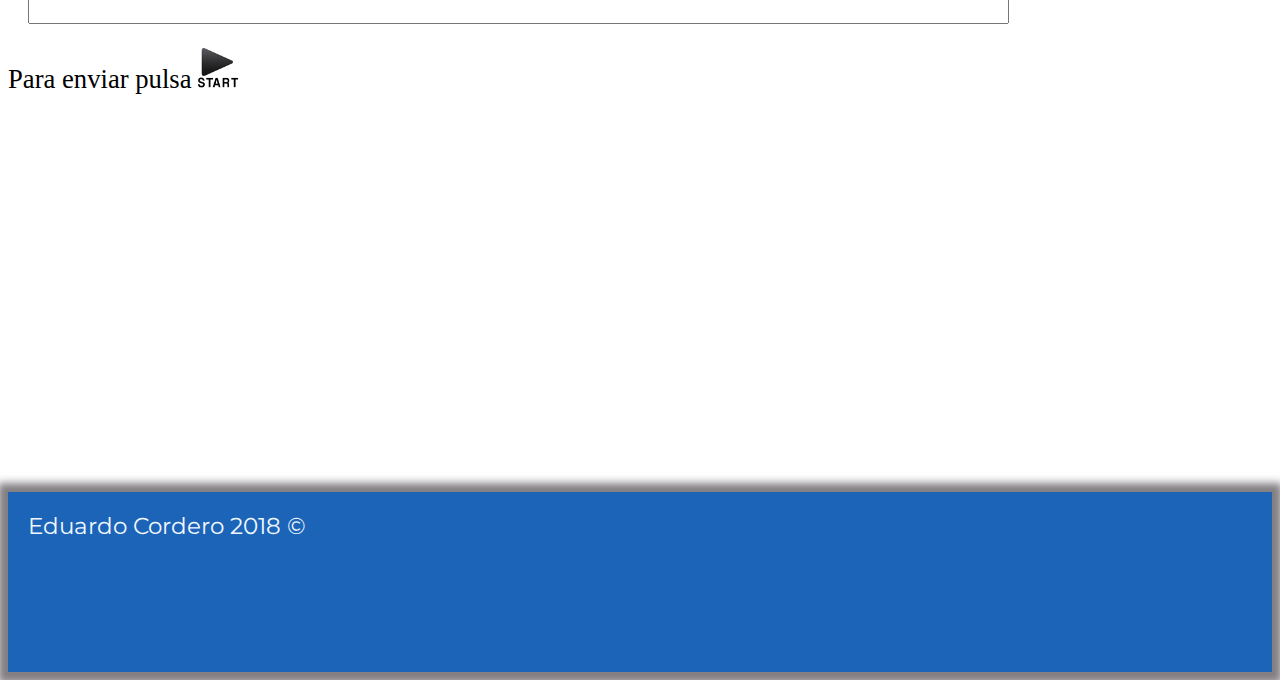
==== commit 52ac75b5: "footer creado y ajustes en seccion 4" ====
--- a/index.html
+++ b/index.html
@@ -94,6 +94,9 @@
         Apellidos:<input type="text" style="margin-left:10px;">
       </div>
       <div class="col-12">
+        <span>(Tienes que rellenar todos los huecos para pasar al suiguiente nivel)</span>
+      </div>
+      <div class="col-12">
         <h2>¿Qué necesitas saber o en que puedo ayudarte?</h2>
       </div>
       <div class="col-12">
@@ -105,7 +108,11 @@
     </article>
   </section>
   <footer>
-
+    <section>
+      <article>
+        <span class="creador">Eduardo Cordero 2018 &copy;</span>
+      </article>
+    </section>
   </footer>
 </body>
 
--- a/styles.css
+++ b/styles.css
@@ -1,7 +1,7 @@
 .cont_header {
     width: 100%;
     height: 100vh;
-    background-color:#1c64b8;
+    background-color: #1c64b8;
     color: aliceblue;
     -webkit-box-shadow: 0px 6px 5px 0px #827e82;
     -moz-box-shadow: 0px 6px 5px 0px #827e82;
@@ -74,48 +74,55 @@
     font-family: 'Raleway', sans-serif;
     font-size: 14pt
 }
-.segunda_seccion{
+
+.segunda_seccion {
     background-color: #1c64b8;
     color: aliceblue;
     height: 400px;
-    -webkit-box-shadow: 0px 1px 8px 10px rgba(130,126,130,1);
-    -moz-box-shadow: 0px 1px 8px 10px rgba(130,126,130,1);
-    box-shadow: 0px 1px 8px 10px rgba(130,126,130,1);
-}
-#corazon{
+    -webkit-box-shadow: 0px 1px 8px 10px rgba(130, 126, 130, 1);
+    -moz-box-shadow: 0px 1px 8px 10px rgba(130, 126, 130, 1);
+    box-shadow: 0px 1px 8px 10px rgba(130, 126, 130, 1);
+}
+
+#corazon {
     width: 50px;
     height: 50px;
 }
-.titulo_seccion2{
-    text-align: center;
-    padding-top:50px;
+
+.titulo_seccion2 {
+    text-align: center;
+    padding-top: 50px;
     font-family: 'Montserrat', sans-serif;
 }
-.corazones{
-    display: flex;
-    flex-direction: row;
-    justify-content: center;
-}
-.tecnologias{
+
+.corazones {
+    display: flex;
+    flex-direction: row;
+    justify-content: center;
+}
+
+.tecnologias {
     display: flex;
     flex-direction: row;
     justify-content: center;
     font-family: 'Raleway', sans-serif;
     margin-top: 20px;
 }
-.tercera_seccion{
+
+.tercera_seccion {
     width: 100%;
     height: 100vh;
 }
+
 .cont {
     width: 100%;
     height: 100%;
     display: flex;
     justify-content: center;
     align-items: center;
-  }
-  
-  .polaroid {
+}
+
+.polaroid {
     margin: 20px;
     height: 295px;
     width: 290px;
@@ -123,83 +130,121 @@
     background-color: #e9e9e9;
     box-sizing: border-box;
     box-shadow: 0 4px 8px 0 rgba(0, 0, 0, 0.2), 0 6px 20px 0 rgba(0, 0, 0, 0.19);
-    transform: rotate(5deg); 
-  }
-  
-  .photo {
+    transform: rotate(5deg);
+}
+
+.photo {
     background-size: cover;
     background-position: center center;
     box-shadow: inset 0 0 50px rgba(99, 99, 80, 0.8);
     height: 210px;
     width: 260px;
     background-color: white;
-  }
-  
-  .polaroid h4 {
+}
+
+.polaroid h4 {
     font: 400 100px/1.5 'Pacifico', Helvetica, sans-serif;
     color: #2a2b2b;
     margin: 15px 0;
     font-size: 25px;
     text-align: center;
     opacity: 0.75;
-  }
-  .pol1{
-      margin-right:50px;
-  }
-  .pol2{
-      margin-left: 50px;
-  }
-  .img_tec{
-      width: 150px;
-      height: 150px;
-  }
-  .img_tec.primero{
-      margin:0;
-  }
-  .social_media{
+}
+
+.pol1 {
+    margin-right: 50px;
+}
+
+.pol2 {
+    margin-left: 50px;
+}
+
+.img_tec {
+    width: 150px;
+    height: 150px;
+}
+
+.img_tec.primero {
+    margin: 0;
+}
+
+.social_media {
     width: 100%;
     height: 30px;
     display: flex;
     flex-direction: row;
     justify-content: flex-end;
-  }
-  .social_media>a>img{
-      width: 50px;
-      height: 50px;
-  }
-  .social_media>a{
-      font-size: 18pt;
-      margin-right: 30px;
-  }
-  .foto_yo{
-      width: 400px;
-      height: 450px;  
-      z-index: 0;
-  }
-  .pixel_art1{
-      z-index: 1
-  }
-  .cont_sobremi>h1{
-      z-index: 1;
-  }
-  .cuarta_seccion{
-      width: 100%;
-      height: 100vh;
-  }
-  .textarea_contacto{
-      resize: none;
-  }
-  label>input{
-      margin-left: 10px;
-  }
-  .formulario_contacto{
-      padding: 20px;
-      font-family: 'Raleway', sans-serif;
-  }
-  .enviar>span>img{
+}
+
+.social_media>a>img {
+    width: 50px;
+    height: 50px;
+}
+
+.social_media>a {
+    font-size: 18pt;
+    margin-right: 30px;
+}
+
+.foto_yo {
+    width: 400px;
+    height: 450px;
+    z-index: 0;
+}
+
+.pixel_art1 {
+    z-index: 1
+}
+
+.cont_sobremi>h1 {
+    z-index: 1;
+}
+
+.cuarta_seccion {
+    width: 100%;
+    height: 100vh;
+}
+
+.textarea_contacto {
+    resize: none;
+}
+
+label>input {
+    margin-left: 10px;
+}
+
+.formulario_contacto {
+    padding: 20px;
+    font-family: 'Raleway', sans-serif;
+}
+
+.enviar>span>img {
     width: 40px;
     height: 40px;
-  }
-  .enviar>span{
-      font-size: 20pt;
-  }+}
+
+.enviar>span {
+    font-size: 20pt;
+}
+
+.formulario_contacto>div>h2 {
+    font-size: 20pt;
+    margin-top: 10px
+}
+
+footer {
+    width: 100%;
+    height: 20vh;
+    background-color: #1c64b8;
+    -webkit-box-shadow: 0px 1px 8px 10px rgba(130, 126, 130, 1);
+    -moz-box-shadow: 0px 1px 8px 10px rgba(130, 126, 130, 1);
+    box-shadow: 0px 1px 8px 10px rgba(130, 126, 130, 1);
+}
+.creador{
+    color: aliceblue;
+    font-family: 'Montserrat',sans-serif;
+    font-size: 17pt;
+}
+footer>section>article{
+    padding: 20px;
+}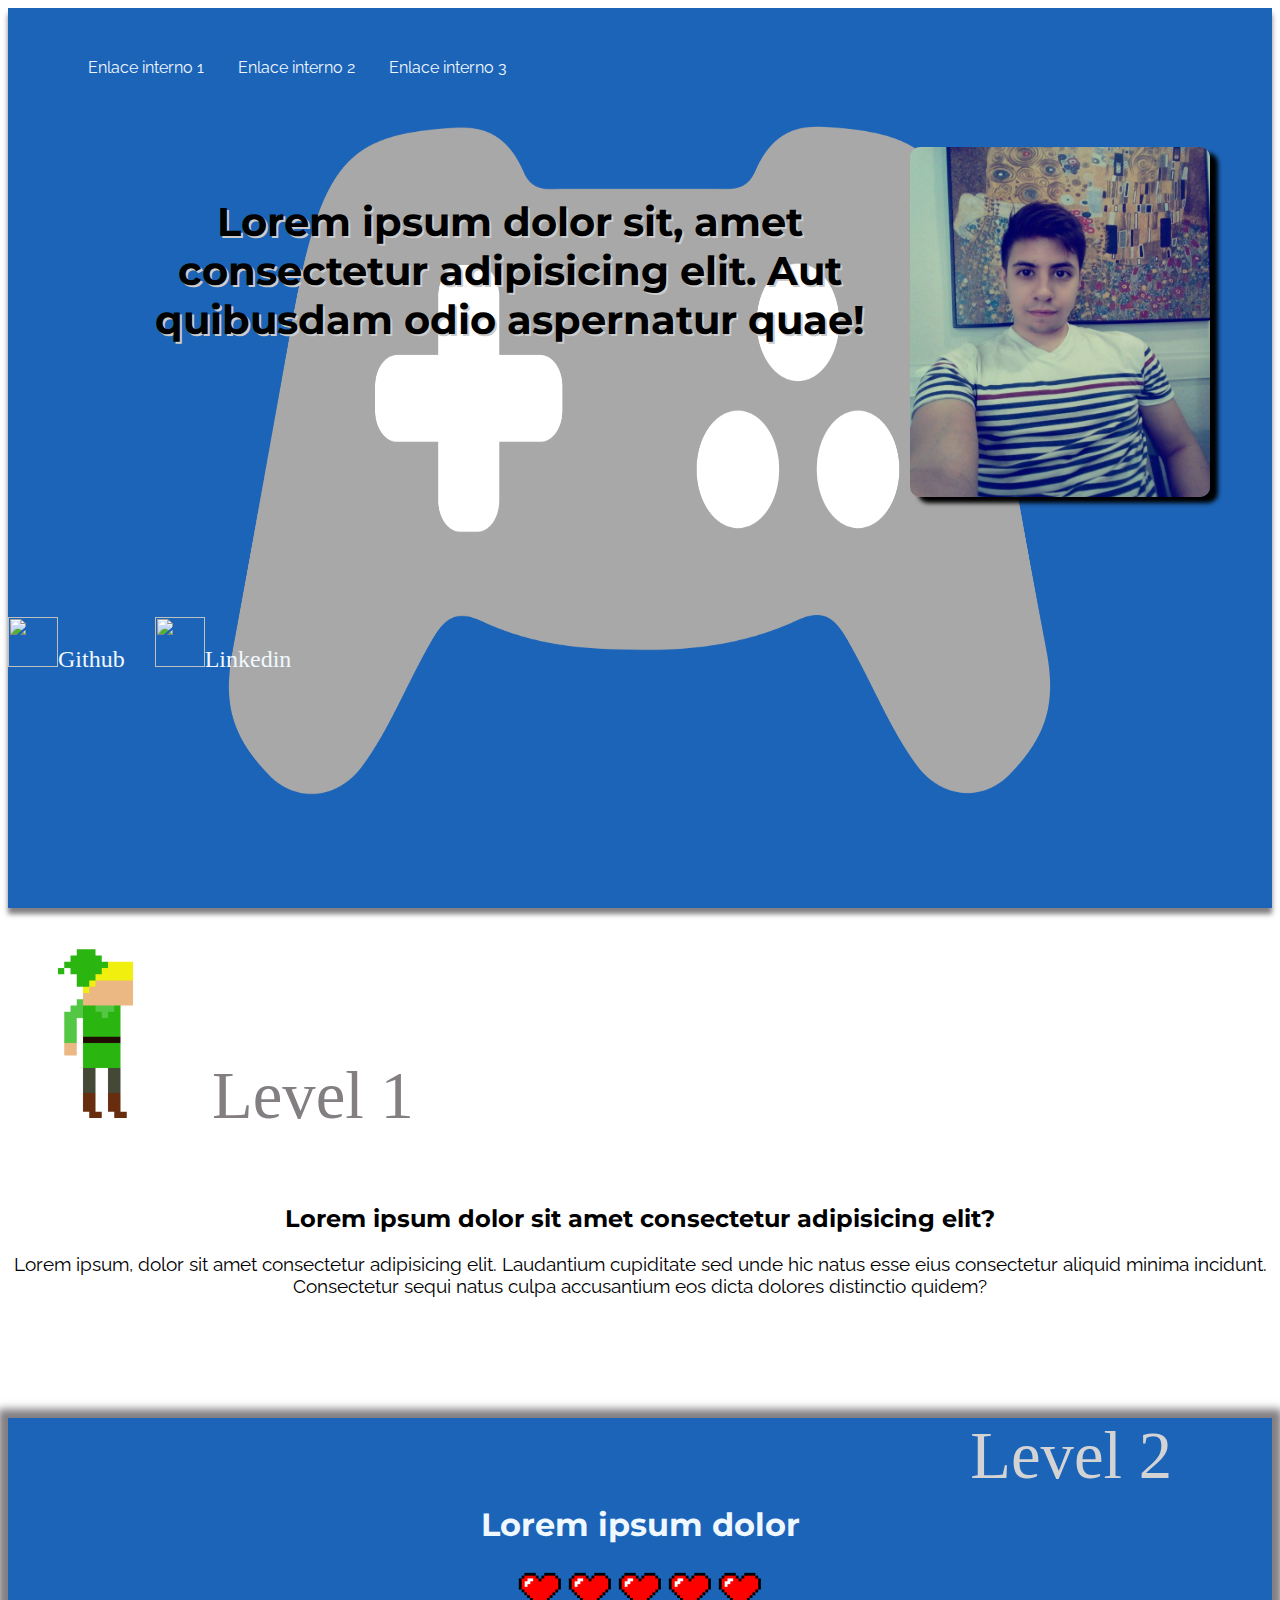
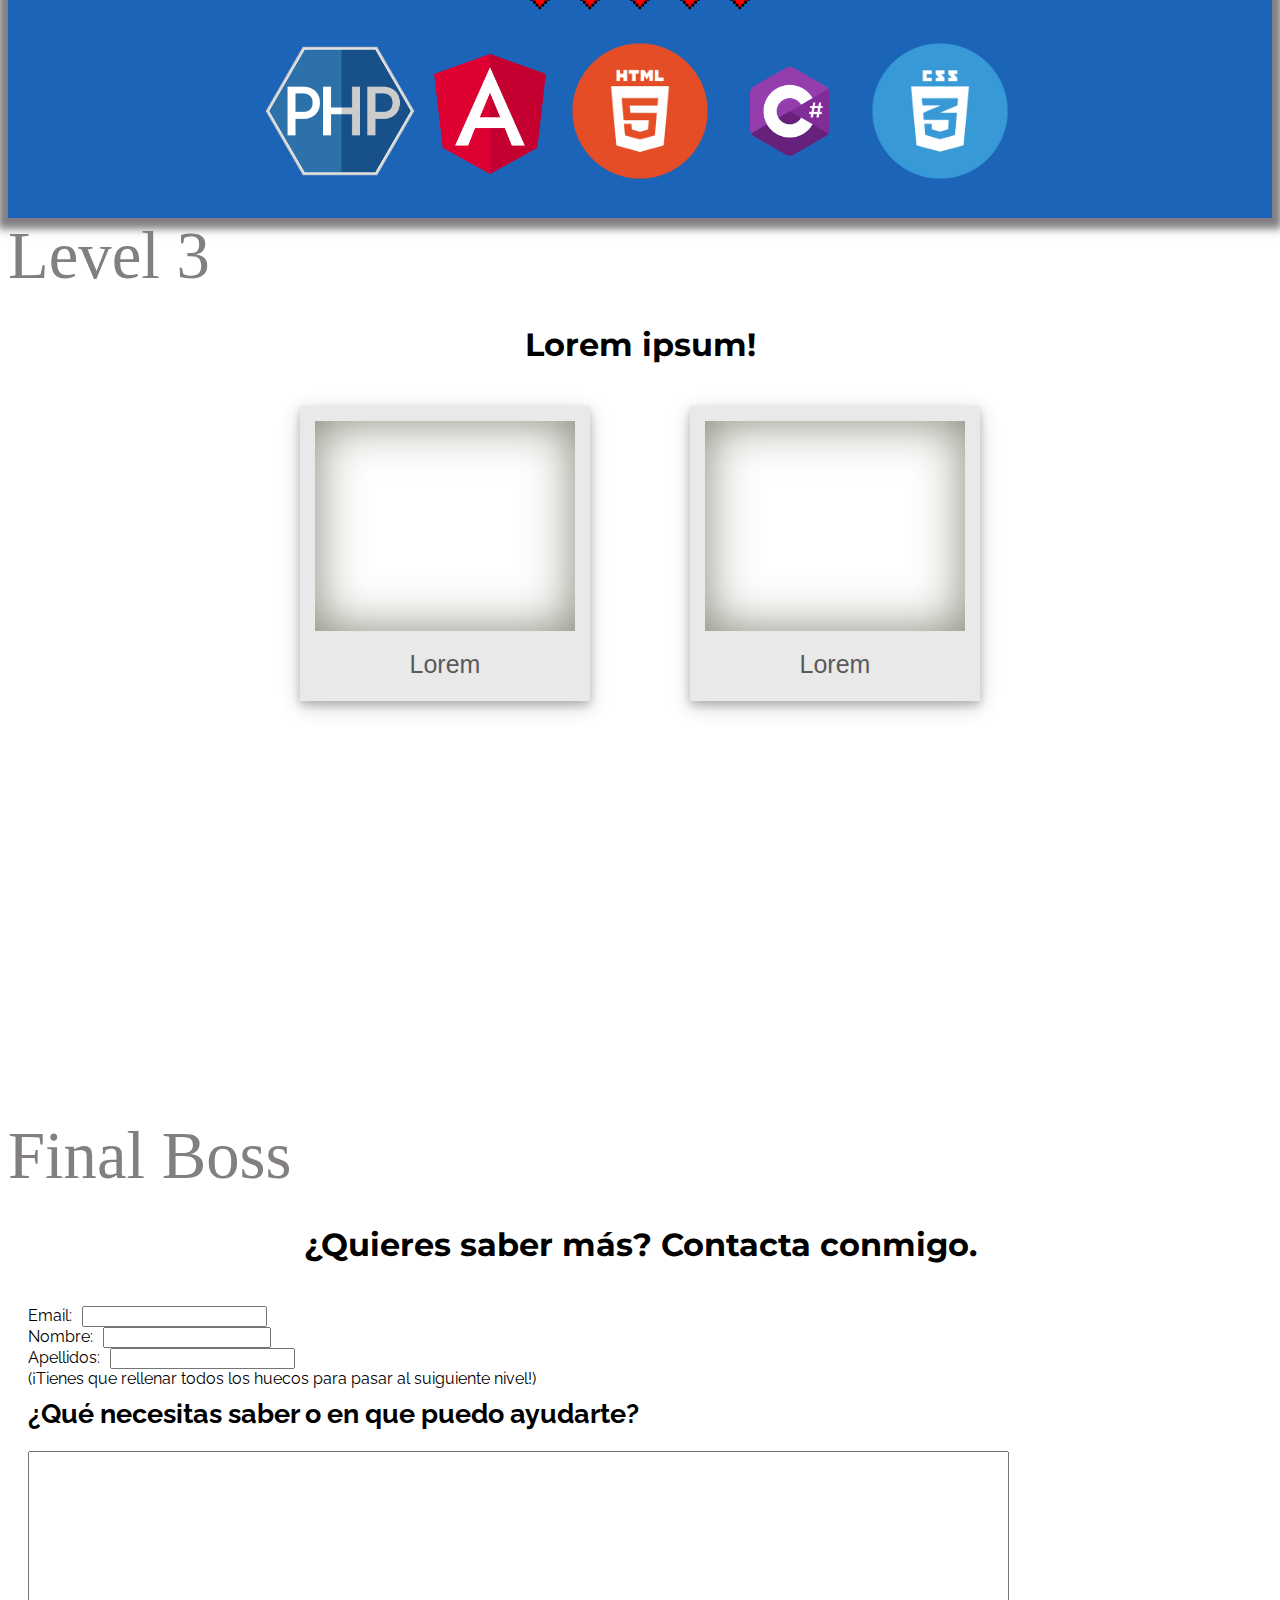
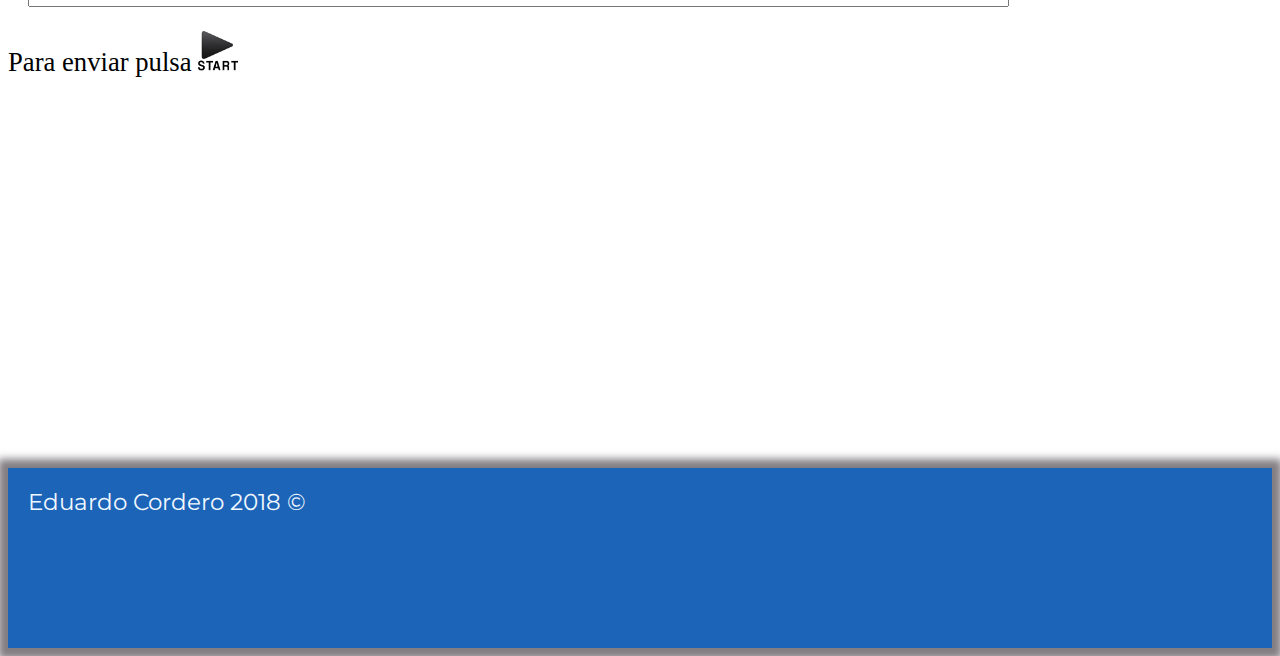
==== commit bff24627: "ajustes en header y secciones" ====
--- a/index.html
+++ b/index.html
@@ -24,9 +24,9 @@
         <a href="#">Enlace interno 3</a>
       </article>
       <article class="row cont_sobremi">
-        <img class="pixel_art1" src="img/pixelart1.png" alt="Link pixel art">
         <h1 class="sobre_mi">Lorem ipsum dolor sit, amet consectetur adipisicing elit. Aut quibusdam odio aspernatur
           quae!</h1>
+        <img src="img/mifoto.png" id="mi_foto">
         <!-- <img class="foto_yo" src="img/mifoto.png" alt="yo"> -->
       </article>
       <article class="social_media">
@@ -37,14 +37,20 @@
   </header>
   <section class="container seccion_body">
     <article class="primera_seccion col12">
+      <img class="pixel_art1" src="img/pixelart1.png" alt="Link pixel art">
+      <span class="level_1">Level 1</span>
       <h2 class="titulo_seccion">Lorem ipsum dolor sit amet consectetur adipisicing elit?</h2>
       <p class="expl_seccion">Lorem ipsum, dolor sit amet consectetur adipisicing elit. Laudantium cupiditate sed unde
         hic natus esse eius consectetur aliquid minima incidunt. Consectetur sequi natus culpa accusantium eos dicta
         dolores distinctio quidem?</p>
+
     </article>
   </section>
   <section class=" conatiner-fluid segunda_seccion">
-    <article class="col-12">
+    <article class="col-12 art_level">
+      <span class="level_2">Level 2</span>
+    </article>
+    <article class="col-12" style="margin-top:-20px;">
       <h1 class="titulo_seccion2">Lorem ipsum dolor</h1>
     </article>
     <article class="col-12 corazones">
@@ -63,6 +69,9 @@
     </article>
   </section>
   <section class="container tercera_seccion">
+      <article class="row">
+          <span class="level_1">Level 3</span>
+      </article>
     <article class="col12">
       <h1 class="titulo_seccion2">Lorem ipsum!</h1>
     </article>
@@ -81,7 +90,10 @@
   </section>
   <section class="container cuarta_seccion">
     <article class="row">
-      <h1 class="titulo_seccion2">¿Quieres saber más? Contacta conmigo</h1>
+      <span class="level_1">Final Boss</span>
+    </article>
+    <article class="row">
+      <h1 class="titulo_seccion2">¿Quieres saber más? Contacta conmigo.</h1>
     </article>
     <article class="row formulario_contacto">
       <div class="col-12">
@@ -94,7 +106,7 @@
         Apellidos:<input type="text" style="margin-left:10px;">
       </div>
       <div class="col-12">
-        <span>(Tienes que rellenar todos los huecos para pasar al suiguiente nivel)</span>
+        <span>(¡Tienes que rellenar todos los huecos para pasar al suiguiente nivel!)</span>
       </div>
       <div class="col-12">
         <h2>¿Qué necesitas saber o en que puedo ayudarte?</h2>
--- a/styles.css
+++ b/styles.css
@@ -2,11 +2,15 @@
     width: 100%;
     height: 100vh;
     background-color: #1c64b8;
-    color: aliceblue;
     -webkit-box-shadow: 0px 6px 5px 0px #827e82;
     -moz-box-shadow: 0px 6px 5px 0px #827e82;
     box-shadow: 0px 6px 5px 0px #827e82;
     z-index: 20;
+    background-image: url("img/fondo1.png");
+    background-size: 80% 80%;
+    background-repeat: no-repeat;
+    background-position: center;
+
 }
 
 article>img {
@@ -25,11 +29,22 @@
     text-decoration: none;
 }
 
+.menu_nav>a {
+    margin-left: 30px;
+}
+
 .sobre_mi {
     font-family: 'Montserrat', sans-serif;
     font-size: 30pt;
     width: 800px;
     margin-top: 50px;
+    text-shadow: 2px 2px #cccccc;
+    animation-name: anim_sobremi;
+    animation-duration: 2s;
+}
+@keyframes anim_sobremi {
+    0%   { left:1200px; top:0px;}
+    100%  {left:0; top:0px;}
 }
 
 .cont_sobremi {
@@ -53,7 +68,7 @@
     height: 100%;
     background-repeat: no-repeat;
     background-size: 100%;
-    background-image: linear-gradient(rgba(255, 255, 255, .5), rgba(255, 255, 255, .5)), url("img/fondo1.png");
+    /* background-image: linear-gradient(rgba(255, 255, 255, .5), rgba(255, 255, 255, .5)), url("img/fondo1.png"); */
     z-index: 0;
 }
 
@@ -65,14 +80,15 @@
 
 .titulo_seccion {
     text-align: center;
-    padding-top: 200px;
+    padding-top: 50px;
     font-family: 'Montserrat', sans-serif;
 }
 
 .expl_seccion {
     text-align: center;
     font-family: 'Raleway', sans-serif;
-    font-size: 14pt
+    font-size: 14pt;
+    z-index: 1;
 }
 
 .segunda_seccion {
@@ -91,8 +107,9 @@
 
 .titulo_seccion2 {
     text-align: center;
-    padding-top: 50px;
+    padding-top: 10px;
     font-family: 'Montserrat', sans-serif;
+    z-index: 1;
 }
 
 .corazones {
@@ -130,7 +147,12 @@
     background-color: #e9e9e9;
     box-sizing: border-box;
     box-shadow: 0 4px 8px 0 rgba(0, 0, 0, 0.2), 0 6px 20px 0 rgba(0, 0, 0, 0.19);
-    transform: rotate(5deg);
+    transition: all 1s ease;
+}
+
+.polaroid:hover {
+    transform: scale(1.3) rotate(10deg);
+    transition-timing-function: linear;
 }
 
 .photo {
@@ -173,7 +195,7 @@
     height: 30px;
     display: flex;
     flex-direction: row;
-    justify-content: flex-end;
+    justify-content: flex-start;
 }
 
 .social_media>a>img {
@@ -239,12 +261,47 @@
     -webkit-box-shadow: 0px 1px 8px 10px rgba(130, 126, 130, 1);
     -moz-box-shadow: 0px 1px 8px 10px rgba(130, 126, 130, 1);
     box-shadow: 0px 1px 8px 10px rgba(130, 126, 130, 1);
-}
-.creador{
-    color: aliceblue;
-    font-family: 'Montserrat',sans-serif;
+    margin-top: 50px;
+}
+
+.creador {
+    color: aliceblue;
+    font-family: 'Montserrat', sans-serif;
     font-size: 17pt;
 }
-footer>section>article{
+
+footer>section>article {
     padding: 20px;
+}
+
+.level_1 {
+    font-size: 50pt;
+    z-index: 0;
+    color: #827e82;
+}
+
+.level_2 {
+    font-size: 50pt;
+    z-index: 0;
+    color: #d4d3d4;
+}
+
+.art_level {
+    text-align: end;
+}
+
+.art_level>span {
+    margin-right: 100px;
+}
+
+#mi_foto {
+    width: 300px;
+    height: 350px;
+    border-radius: 10px;
+    -webkit-box-shadow: 8px 6px 4px 0px rgba(0,0,0,1);
+    -moz-box-shadow: 8px 6px 4px 0px rgba(0,0,0,1);
+    box-shadow: 8px 6px 4px 0px rgba(0,0,0,1);
+}
+a:hover{
+    color: aliceblue;
 }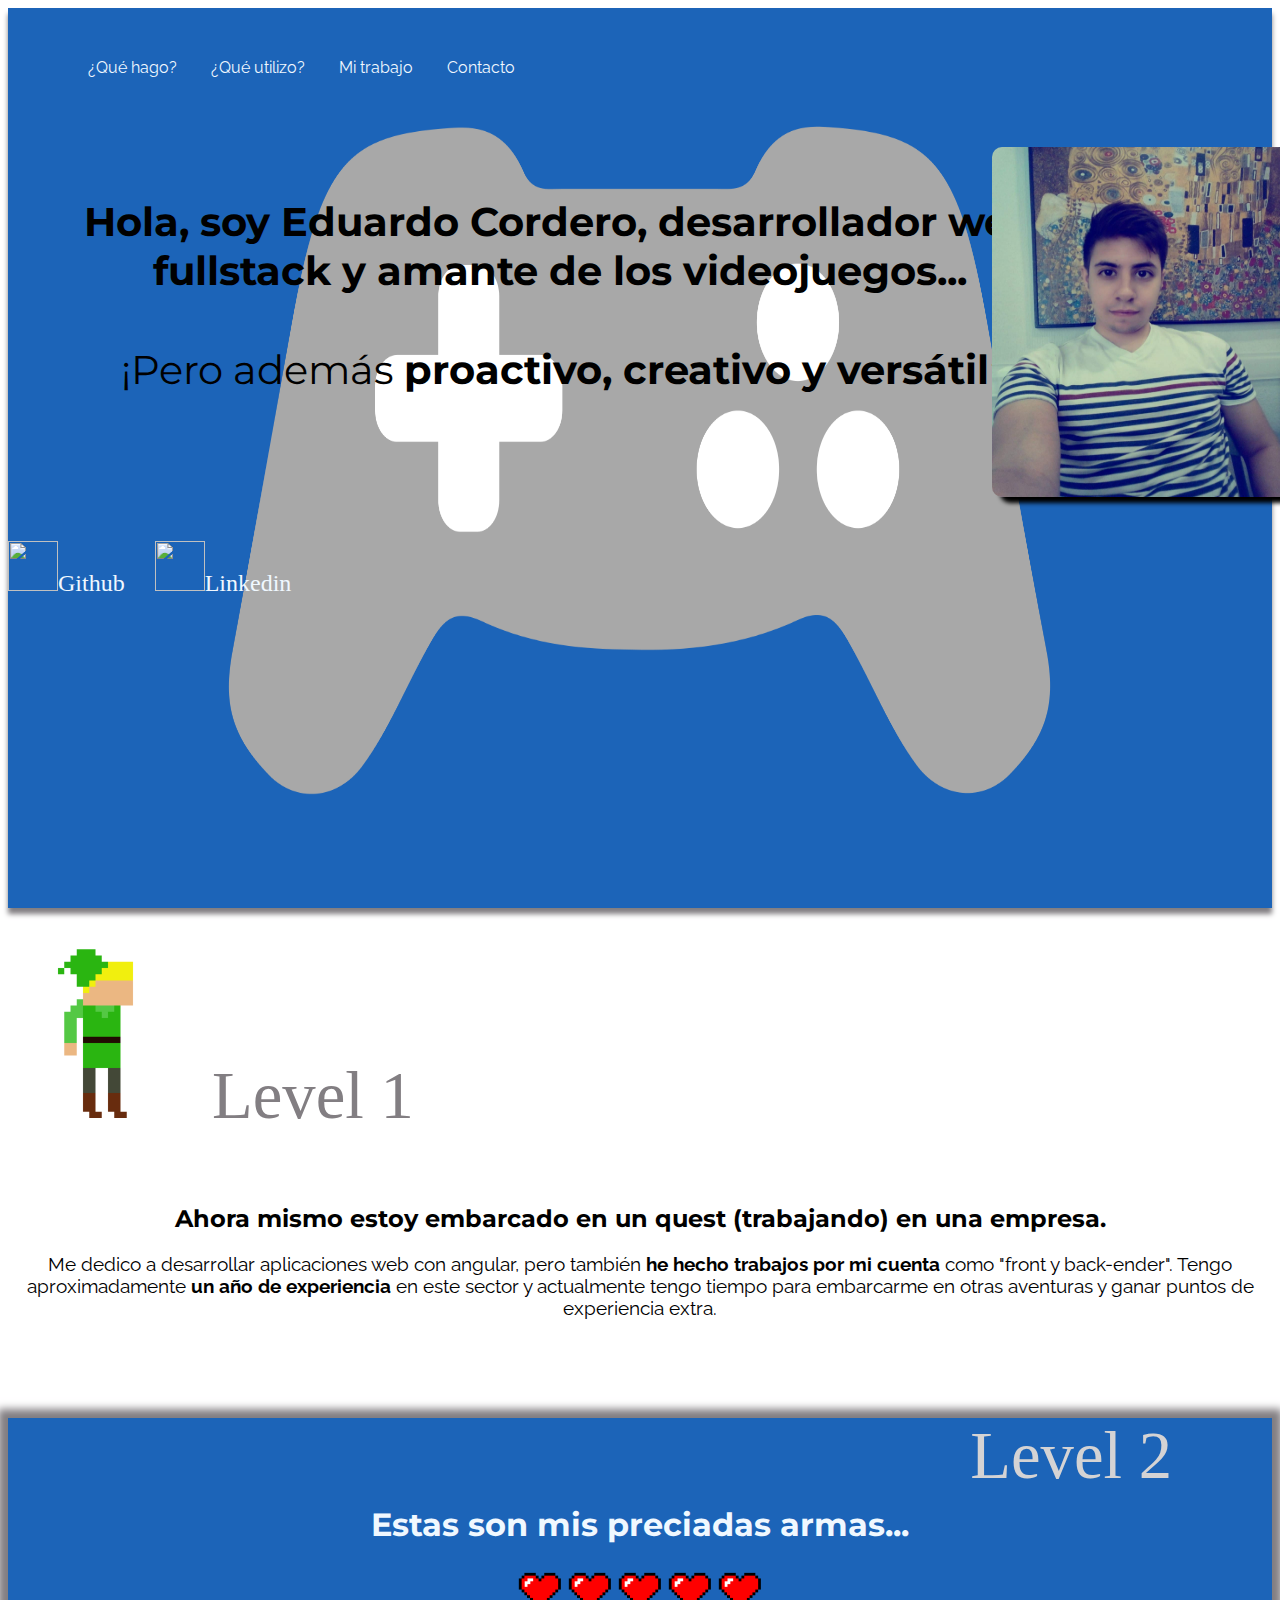
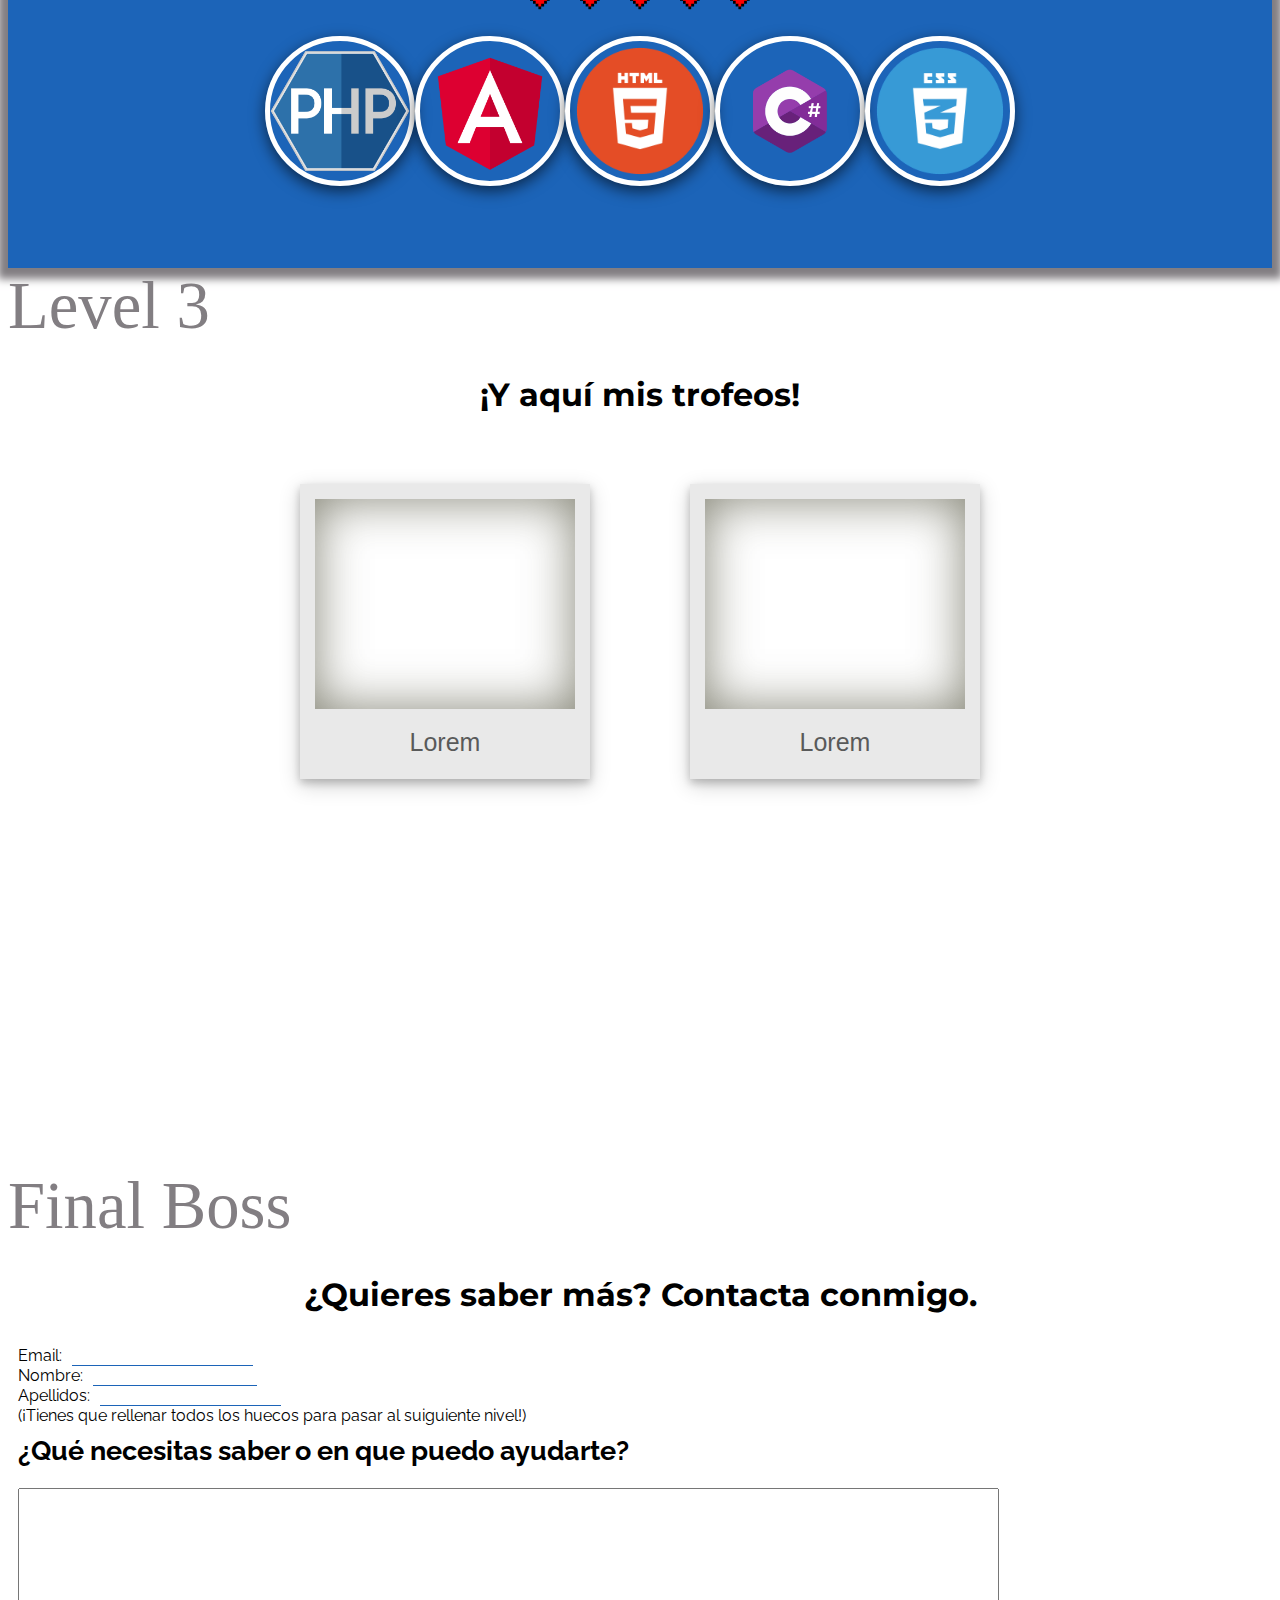
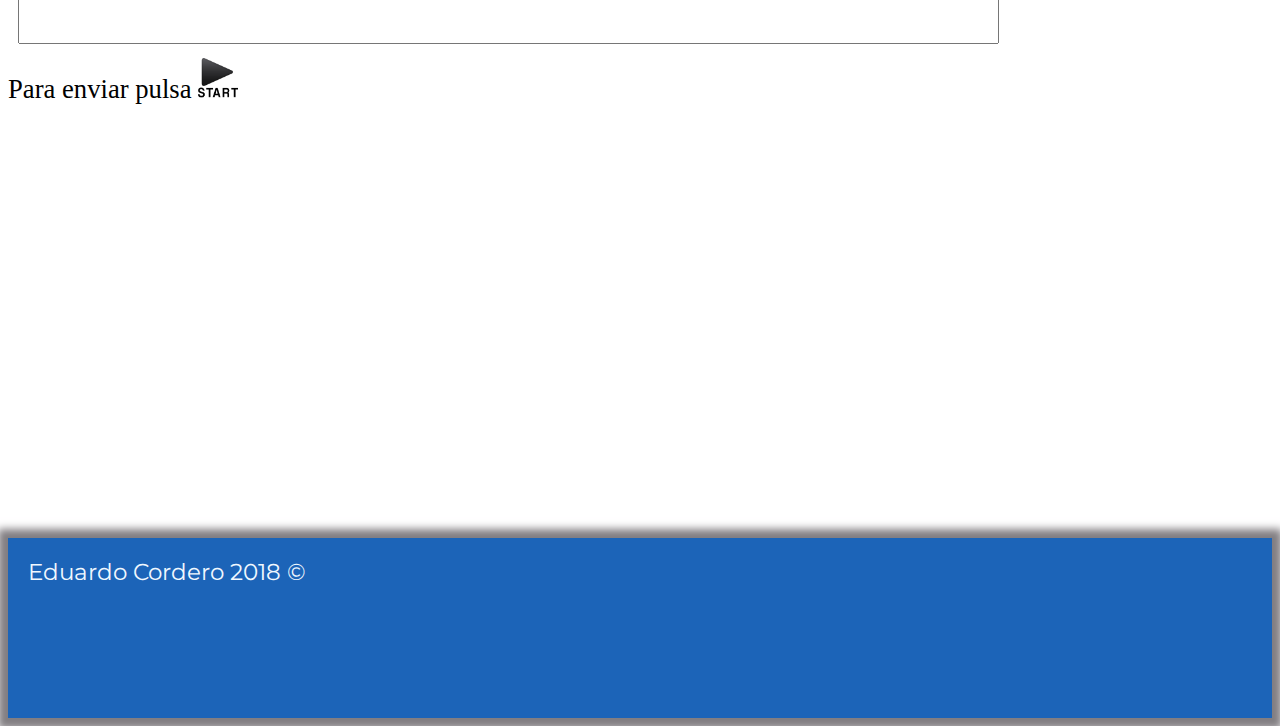
==== commit ad7ba3ab: "jquery añadido, ajustes de estilo en el documento y archivo javascript modificado" ====
--- a/index.html
+++ b/index.html
@@ -3,12 +3,13 @@
 
 <head>
   <meta charset="utf-8">
-  <title>Hello, world!</title>
+  <title>Eduardo Cordero: Fullstack Developer</title>
   <link rel="stylesheet" href="https://stackpath.bootstrapcdn.com/bootstrap/4.1.3/css/bootstrap.min.css" integrity="sha384-MCw98/SFnGE8fJT3GXwEOngsV7Zt27NXFoaoApmYm81iuXoPkFOJwJ8ERdknLPMO"
     crossorigin="anonymous">
   <link href="https://fonts.googleapis.com/css?family=Permanent+Marker|Raleway" rel="stylesheet">
   <link href="https://fonts.googleapis.com/css?family=Montserrat|Permanent+Marker|Raleway" rel="stylesheet">
   <link href="styles.css" rel="stylesheet">
+  <script src="jquery/node_modules/jquery/dist/jquery.js"></script>
   <script type="text/javascript" src="/js/javascript.js"></script>
 
   <script src="https://stackpath.bootstrapcdn.com/bootstrap/4.1.3/js/bootstrap.min.js" integrity="sha384-ChfqqxuZUCnJSK3+MXmPNIyE6ZbWh2IMqE241rYiqJxyMiZ6OW/JmZQ5stwEULTy"
@@ -17,16 +18,21 @@
 
 <body>
   <header class="container-fluid cont_header">
-    <section class="col-12">
-      <article class="row menu_nav">
-        <a href="#">Enlace interno 1</a>
-        <a href="#">Enlace interno 2</a>
-        <a href="#">Enlace interno 3</a>
+    <section class="row">
+      <article class="col-12 menu_nav">
+        <a href="#level1">¿Qué hago?</a>
+        <a href="#level2">¿Qué utilizo?</a>
+        <a href="#level3">Mi trabajo</a>
+        <a href="#final_boss">Contacto</a>
       </article>
       <article class="row cont_sobremi">
-        <h1 class="sobre_mi">Lorem ipsum dolor sit, amet consectetur adipisicing elit. Aut quibusdam odio aspernatur
-          quae!</h1>
-        <img src="img/mifoto.png" id="mi_foto">
+        <div class="col-8 col-lg-8 col-md-6 col-sm-12">
+          <h1 class="sobre_mi">Hola, soy Eduardo Cordero, desarrollador web fullstack y amante de los videojuegos... </h1>
+          <p class="sobre_mi">¡Pero además <b>proactivo, creativo y versátil</b>¡</p>
+        </div>
+        <div class="col-4 col-lg-4 col-md-6 col-sm-12">
+          <img src="img/mifoto.png" id="mi_foto" class="img-responsive">
+        </div>
         <!-- <img class="foto_yo" src="img/mifoto.png" alt="yo"> -->
       </article>
       <article class="social_media">
@@ -38,20 +44,19 @@
   <section class="container seccion_body">
     <article class="primera_seccion col12">
       <img class="pixel_art1" src="img/pixelart1.png" alt="Link pixel art">
-      <span class="level_1">Level 1</span>
-      <h2 class="titulo_seccion">Lorem ipsum dolor sit amet consectetur adipisicing elit?</h2>
-      <p class="expl_seccion">Lorem ipsum, dolor sit amet consectetur adipisicing elit. Laudantium cupiditate sed unde
-        hic natus esse eius consectetur aliquid minima incidunt. Consectetur sequi natus culpa accusantium eos dicta
-        dolores distinctio quidem?</p>
-
+      <span class="level_1" id="level1">Level 1</span>
+      <h2 class="titulo_seccion">Ahora mismo estoy embarcado en un quest (trabajando) en una empresa.</h2>
+      <p class="expl_seccion">Me dedico a desarrollar aplicaciones web con angular, pero también <b>he hecho trabajos por mi cuenta</b> como "front y back-ender".
+        Tengo aproximadamente <b>un año de experiencia</b> en este sector y actualmente tengo tiempo para embarcarme en otras aventuras y ganar puntos de experiencia extra.
+      </p>
     </article>
   </section>
   <section class=" conatiner-fluid segunda_seccion">
     <article class="col-12 art_level">
-      <span class="level_2">Level 2</span>
+      <span class="level_2" id="level2">Level 2</span>
     </article>
     <article class="col-12" style="margin-top:-20px;">
-      <h1 class="titulo_seccion2">Lorem ipsum dolor</h1>
+      <h1 class="titulo_seccion2">Estas son mis preciadas armas...</h1>
     </article>
     <article class="col-12 corazones">
       <img id="corazon" src="img/pixelart2.png">
@@ -61,24 +66,24 @@
       <img id="corazon" src="img/pixelart2.png">
     </article>
     <article class="tecnologias">
-      <div class="col-2"><img class="img_tec primero" src="img/php.png"></div>
-      <div class="col-2"><img class="img_tec" src="img/angular.png"></div>
-      <div class="col-2"><img class="img_tec" src="img/html.png"></div>
-      <div class="col-2"><img class="img_tec" src="img/csharp.png"></div>
-      <div class="col-2"><img class="img_tec" src="img/css.png"></div>
+      <div class="col-2"><img class="img_tec primero floating_effect" src="img/php.png"></div>
+      <div class="col-2"><img class="img_tec floating_effect" src="img/angular.png"></div>
+      <div class="col-2"><img class="img_tec floating_effect" src="img/html.png"></div>
+      <div class="col-2"><img class="img_tec floating_effect" src="img/csharp.png"></div>
+      <div class="col-2"><img class="img_tec floating_effect" src="img/css.png"></div>
     </article>
   </section>
   <section class="container tercera_seccion">
-      <article class="row">
-          <span class="level_1">Level 3</span>
-      </article>
+    <article class="row">
+      <span class="level_1" id="level3">Level 3</span>
+    </article>
     <article class="col12">
-      <h1 class="titulo_seccion2">Lorem ipsum!</h1>
+      <h1 class="titulo_seccion2">¡Y aquí mis trofeos!</h1>
     </article>
-    <article class="row">
+    <article class="row polaroids_cont">
       <div class="cont">
         <div class="polaroid mislider pol1 ">
-          <div class="photo" style="background-image: url('http://yogaconamelia.com/wp-content/uploads/2016/08/mama-291x300.jpg')"></div>
+          <div class="photo" style=""></div>
           <h4>Lorem</h4>
         </div>
         <div class="polaroid mislider pol2">
@@ -90,20 +95,21 @@
   </section>
   <section class="container cuarta_seccion">
     <article class="row">
-      <span class="level_1">Final Boss</span>
+      <span class="level_1" id="final_boss">Final Boss</span>
     </article>
     <article class="row">
       <h1 class="titulo_seccion2">¿Quieres saber más? Contacta conmigo.</h1>
     </article>
     <article class="row formulario_contacto">
       <div class="col-12">
-        <label>Email:<input type="email"></label>
+        <label>Email:<input type="email" required></label>
       </div>
       <div class="col-4">
-        <label>Nombre:<input type="text" style="width: 160px;"></label>
+        <label>Nombre:<input type="text" style="width: 160px;" required></label>
       </div>
       <div class="col-6">
-        Apellidos:<input type="text" style="margin-left:10px;">
+        Apellidos:<input type="text" style="margin-left:10px;border: none;border-bottom: #1c64b8 1px solid;outline: none;"
+          required>
       </div>
       <div class="col-12">
         <span>(¡Tienes que rellenar todos los huecos para pasar al suiguiente nivel!)</span>
@@ -116,7 +122,7 @@
       </div>
     </article>
     <article class="col-12 enviar">
-      <span>Para enviar pulsa <img src="img/start.png"></span>
+      <span>Para enviar pulsa <img id="boton_start" src="img/start.png"></span>
     </article>
   </section>
   <footer>
--- a/styles.css
+++ b/styles.css
@@ -36,22 +36,15 @@
 .sobre_mi {
     font-family: 'Montserrat', sans-serif;
     font-size: 30pt;
-    width: 800px;
+    width: 100%;
     margin-top: 50px;
-    text-shadow: 2px 2px #cccccc;
-    animation-name: anim_sobremi;
-    animation-duration: 2s;
-}
-@keyframes anim_sobremi {
-    0%   { left:1200px; top:0px;}
-    100%  {left:0; top:0px;}
-}
-
+    margin-left: 50px;
+    box-sizing: border-box;
+}
 .cont_sobremi {
     display: flex;
     flex-direction: row;
     width: 100%;
-    height: 450px;
     justify-content: center;
     padding: 20px;
     text-align: center;
@@ -94,7 +87,7 @@
 .segunda_seccion {
     background-color: #1c64b8;
     color: aliceblue;
-    height: 400px;
+    height: 450px;
     -webkit-box-shadow: 0px 1px 8px 10px rgba(130, 126, 130, 1);
     -moz-box-shadow: 0px 1px 8px 10px rgba(130, 126, 130, 1);
     box-shadow: 0px 1px 8px 10px rgba(130, 126, 130, 1);
@@ -196,6 +189,8 @@
     display: flex;
     flex-direction: row;
     justify-content: flex-start;
+    padding-top: 20px;
+    text-shadow: 2px #cccccc;
 }
 
 .social_media>a>img {
@@ -233,10 +228,13 @@
 
 label>input {
     margin-left: 10px;
+    border: none;
+    border-bottom: #1c64b8 1px solid;
+    outline: none;
 }
 
 .formulario_contacto {
-    padding: 20px;
+    padding: 10px;
     font-family: 'Raleway', sans-serif;
 }
 
@@ -261,7 +259,7 @@
     -webkit-box-shadow: 0px 1px 8px 10px rgba(130, 126, 130, 1);
     -moz-box-shadow: 0px 1px 8px 10px rgba(130, 126, 130, 1);
     box-shadow: 0px 1px 8px 10px rgba(130, 126, 130, 1);
-    margin-top: 50px;
+    margin-top: 70px;
 }
 
 .creador {
@@ -275,12 +273,14 @@
 }
 
 .level_1 {
+    margin-top: 25px;
     font-size: 50pt;
     z-index: 0;
     color: #827e82;
 }
 
 .level_2 {
+    margin-top: 25px;
     font-size: 50pt;
     z-index: 0;
     color: #d4d3d4;
@@ -304,4 +304,43 @@
 }
 a:hover{
     color: aliceblue;
+}
+#boton_start{
+    transition: all 1s ease; 
+}
+#boton_start:hover{
+    transform: scale(1.1);
+}
+.polaroids_cont{
+    margin-top: 50px;
+}
+
+.floating_effect {
+	width: 150px;
+	height: 150px;
+	box-sizing: border-box;
+	border: 5px white solid;
+	border-radius: 50%;
+	overflow: hidden;
+	box-shadow: 0 5px 15px 0px rgba(0,0,0,0.6);
+	transform: translatey(0px);
+	animation: float 6s ease-in-out infinite;
+	
+}
+.floating_effect>img { 
+    width: 100%; height: auto; 
+}
+@keyframes float {
+	0% {
+		box-shadow: 0 5px 15px 0px rgba(0,0,0,0.6);
+		transform: translatey(0px);
+	}
+	50% {
+		box-shadow: 0 25px 15px 0px rgba(0,0,0,0.2);
+		transform: translatey(-20px);
+	}
+	100% {
+		box-shadow: 0 5px 15px 0px rgba(0,0,0,0.6);
+		transform: translatey(0px);
+	}
 }